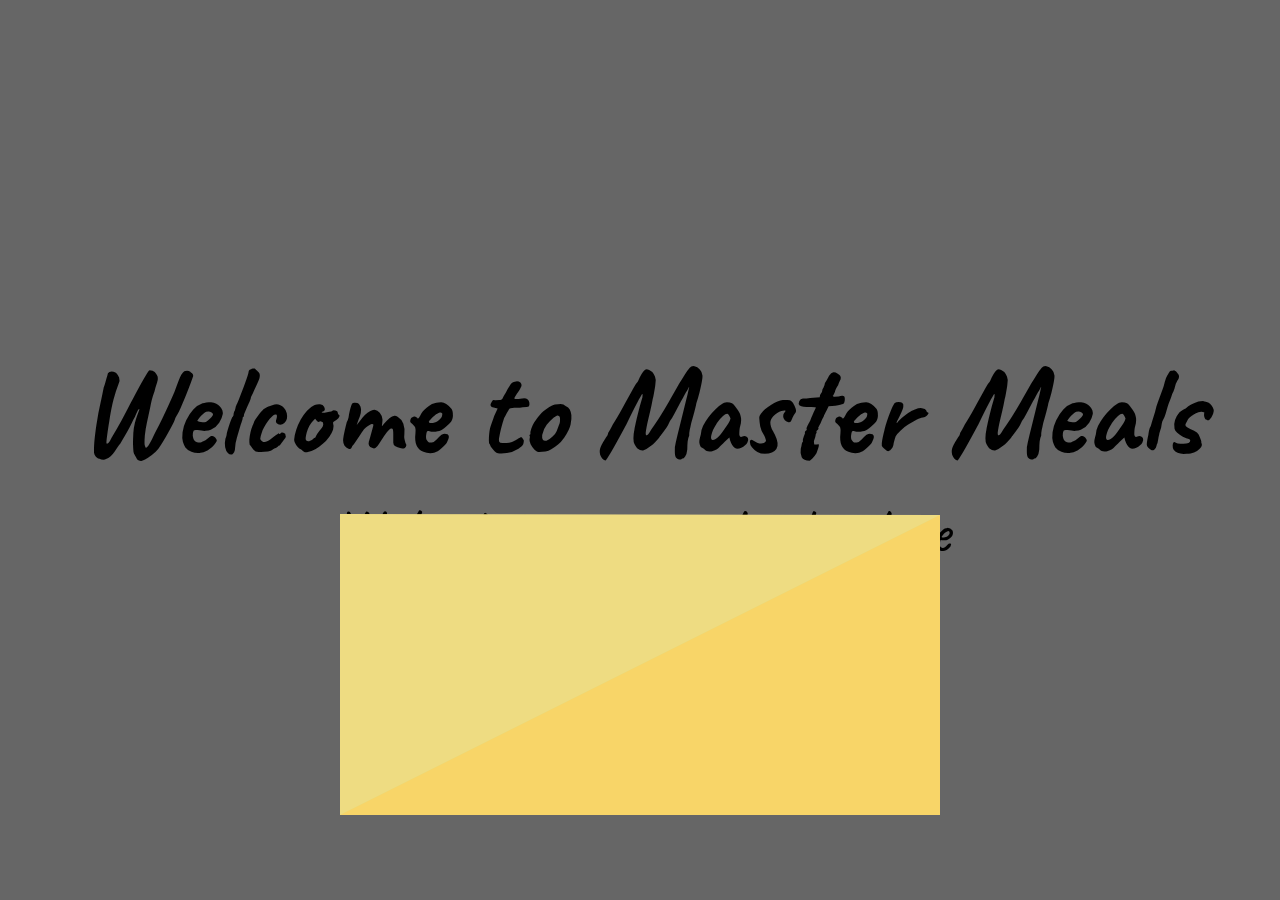
==== index.html @ 1994c89b "Rename card.html to index.html" ====
<!DOCTYPE html>
<html lang="en">
<head>
	<meta charset="UTF-8">
	<meta name="viewport" content="width=device-width, initial-scale=1.0">
	<title>Master meals</title>
	<link rel="stylesheet" href="style.css">
	
</head>
<body>
	
<!-- loader -->
<div class="loader-container">
	<div class="envelope">
	    <div class="envelope-body">
	    	<div class="back-fold"></div>
	    	<div class="letter">
	    		<div class="letter-title">Who are we? Where did our journey start?</div>
	    		<div class="letter-context">
	    			<li>One day, while exploring the market, we realized something crucial: the lack of options for healthy food. It seemed like unhealthy choices dominated the shelves, leaving us with little to nourish our bodies properly. We've never aimed to dictate what's right or wrong to eat; instead, we want to share what we've discovered.</li>
	    			<li>
	    				Have you ever wondered how celebrities maintain their stunning physique? It's not just about hitting the gym or popping supplements. Surprisingly, it all boils down to their diet—they simply opt for healthy, nutritious foods. What's even more intriguing is how they endorse products that might not align with their actual eating habits, all while keeping themselves in top shape.
	    			</li>
	    			<li>
	    				We're here to shed light on how you can transform your habits. <strong>But, if you're not ready to embark on this journey yet, feel free to close this window.</strong> However, if you're determined to achieve greatness and are seeking guidance, <strong>you're in the right place.</strong>
	    			</li>
	    		</div>
	    		
	    	</div>
	    	<div class="top-fold"></div>
	    	<div class="body"></div>
	    	<div class="left-fold"></div>
	    </div>
	</div>
</div>

	<!-- content -->

		<div class="content hidden">
		  <!-- Your main content goes here -->
		  <h1>Welcome to Master Meals</h1> <p>Website are in underdevelope</p>
		  </div>

<script src="script.js">
	
</script>
</body>
</html>
---- style.css ----
@import url('https://fonts.googleapis.com/css2?family=Caveat:wght@400..700&display=swap');
		*{
			padding:0;
			margin: 0;
			box-sizing: border-box;
			font-family: "Caveat", cursive;
		}
		.loader-container{
			position: fixed;
			width:100%;
		         height:100vh;
		         display: flex;
		         justify-content: center;
		         align-items: center;
		         overflow: hidden;
		         background-color: rgba(0, 0, 0, 0.6);
		}
		.hidden {
      display: blur;
    }
		.envelope{
			position: absolute;
			top: 100%;
			left: 50%;
			transform: translate(-50%, -50%);
			height: 200px;
			width: 200px;
			cursor: pointer;
		}
		.envelope-body{
			position: absolute;
			height: 15px;
			width: 200px;
			transition: 0.5s ;
			text-align: center;

		}
		.envelope-body .body{
			position: absolute;
			bottom: 0;
			height: 0;
			width: 0;
			left: -200px;
			border-style: solid;
			border-width: 0 0 300px 600px;
			border-color: transparent transparent #f8d568 transparent;
			z-index: 2;
		}
		.envelope-body .top-fold{
			position: absolute;
			top:-285px;
			height: 0;
			width: 0;
			right: -200px;
			border-style: solid;
			border-width: 250px 300px 0 300px;
			border-color: #e9d66b transparent transparent transparent;
			transform-origin: 50% 0%;
			transition: transform 0.5s 0.5s,z-index 0.25s 0.5s;
			z-index: 2;
		}
		.envelope-body .back-fold{
			position: absolute;
			bottom: 0;
			height: 300px;
			width:600px;
			right: -200px;
			background-color: #e9d66b;
			z-index: 0;
		}
		 .envelope-body .left-fold{
			position: absolute;
			bottom: 0;
			height: 0;
			width: 0;
			left: -200px;
			border-style: solid;
			border-width: 1px 0 300px 600px;
			border-color: transparent transparent transparent #eedc82;
			z-index: 2;

			
		} 
		.envelope-body .letter{
			position: absolute;
			left: -50px;
			bottom: 0;
			padding: 5px ;
			border-radius: 25px;
			height: 40px;
			width: 400px;
			background: url('letter_back.jpg');
			transition: 0.5s 0.25s;
			z-index: 1;
			 overflow: hidden; 
		}
		
		.envelope-body .letter .letter-title{
			height: 10px;
			width: 80%;
			font-size: 2rem;
			font-weight: 500;
			text-align: center;
			margin: 15px auto;	
			opacity: 0.85;
		}
		.envelope-body .letter .letter-context{
			height: 50px;
			width: 80%;			
			margin: 40px auto;
			opacity: 0.85;
			font-weight: 400;
			font-size: 1.5rem;
			}
		
		.envelope:hover .envelope-body{
			transform: translateY(70px);
		}
		.envelope:hover .envelope-body .top-fold{
			transform: rotateX(180deg);
			z-index: 0;
			transition: transform 0.5s, z-index 0.25s;
		}
		.envelope:hover .envelope-body .letter{
			height: 630px;
			margin-bottom:30px;
			left: -195px;
			width: 590px;
			z-index: 2;
		}
		.envelope:hover .envelope-body .left-fold{
			z-index: 0;
		}
		.envelope:hover .envelope-body .body{
			z-index: 0;
		}
		
		.content{
			width:100%;
			height:100vh;
			display: flex;
			justify-content:center;
			align-items:center;
			flex-direction: column;
			font-size:4rem;
		}
		@media screen and (max-width: 767px) {
			
			/*.envelope .envelope-body{
				width: 100px;
			}*/
			.envelope:hover .envelope-body .letter{
				width: 400px;
				height: 600px;
			margin-bottom:30px;
			left: -100px;
/*			width: 590px;*/
			z-index: 2;
			}

			.envelope-body .letter .letter-title{
				height: 8px;
				width: 60%;
				font-size: 1.5rem;
				font-weight: 500;
				text-align: center;
				margin: 15px auto;	
				opacity: 0.85;
			}

			.envelope-body .letter .letter-context{
				height: 40px;
				width: 80%;			
				margin: 60px auto;
				opacity: 0.85;
				font-weight: 500;
				font-size: 18px;
				}

				.content{
					width:auto;
					height:auto;
					display: flex;
					justify-content:center;
					align-items:center;
					flex-direction: column;
					font-size:35px;
				}
		}
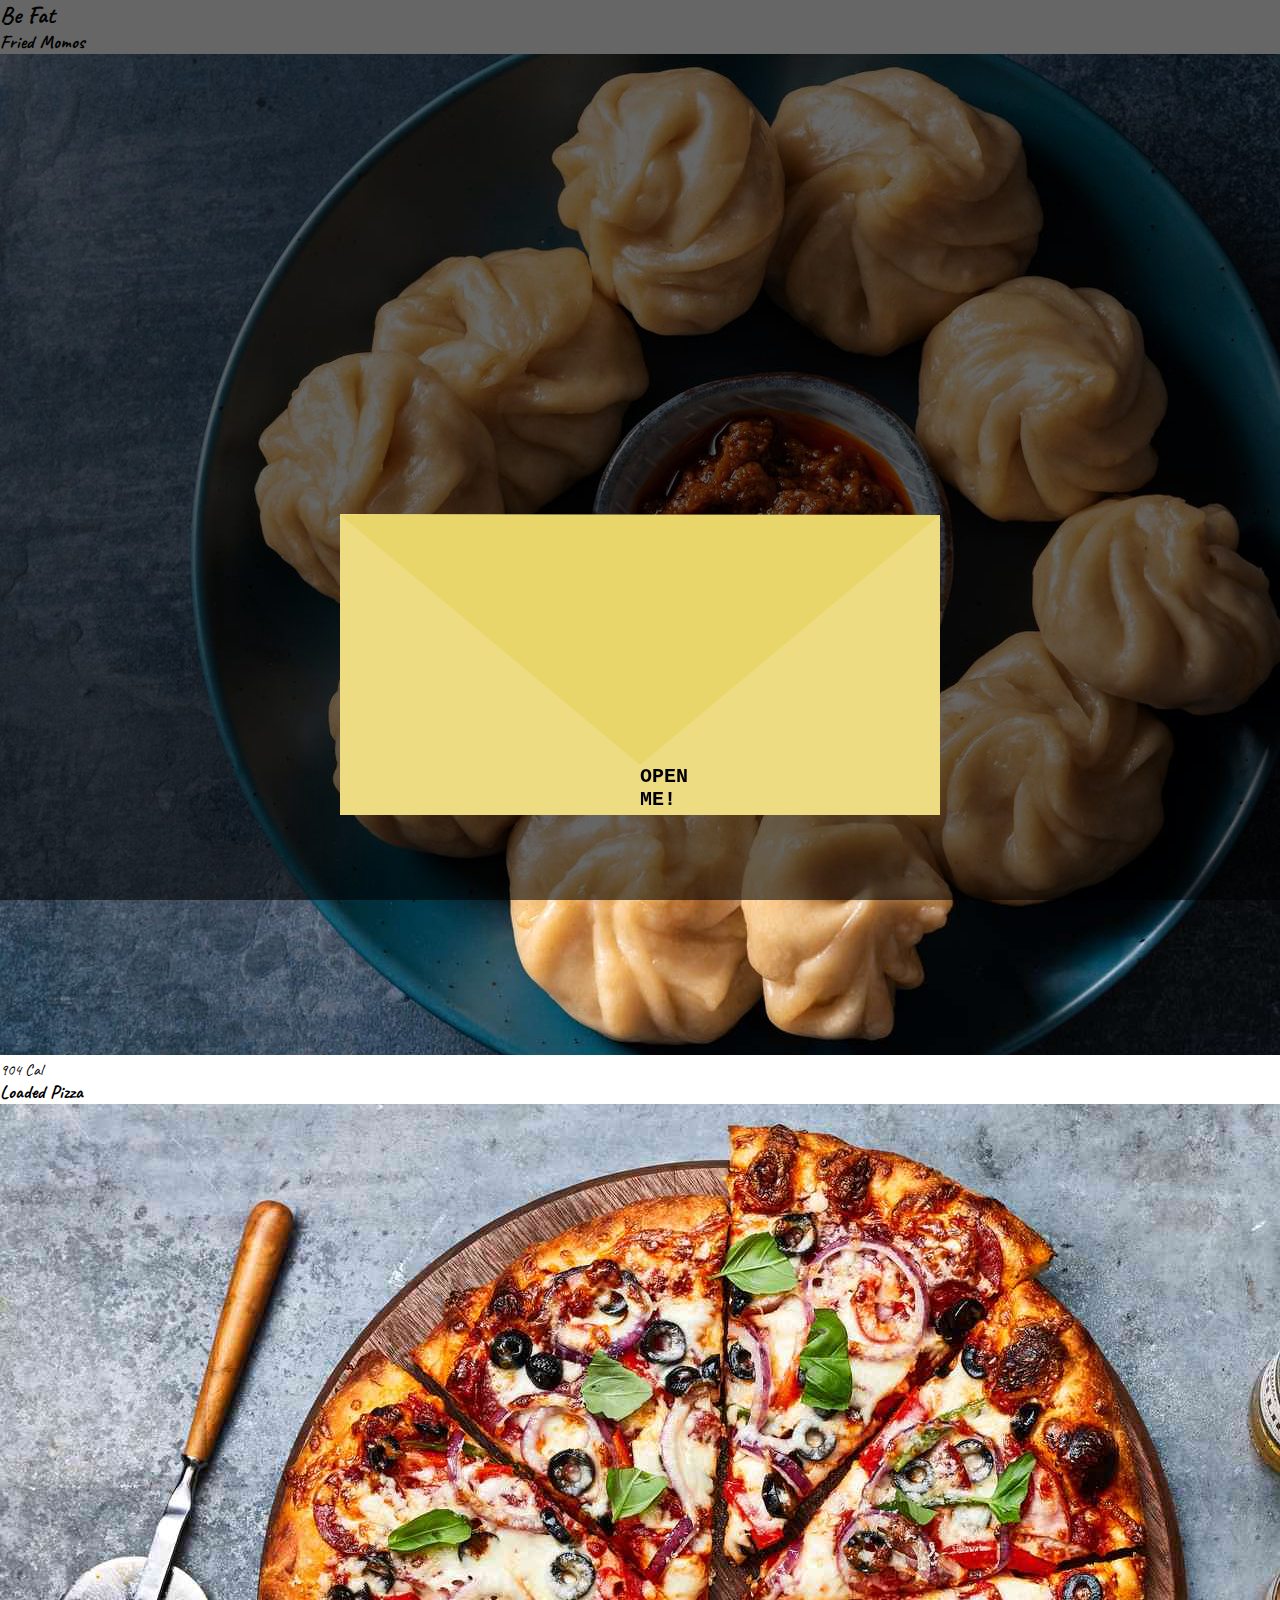
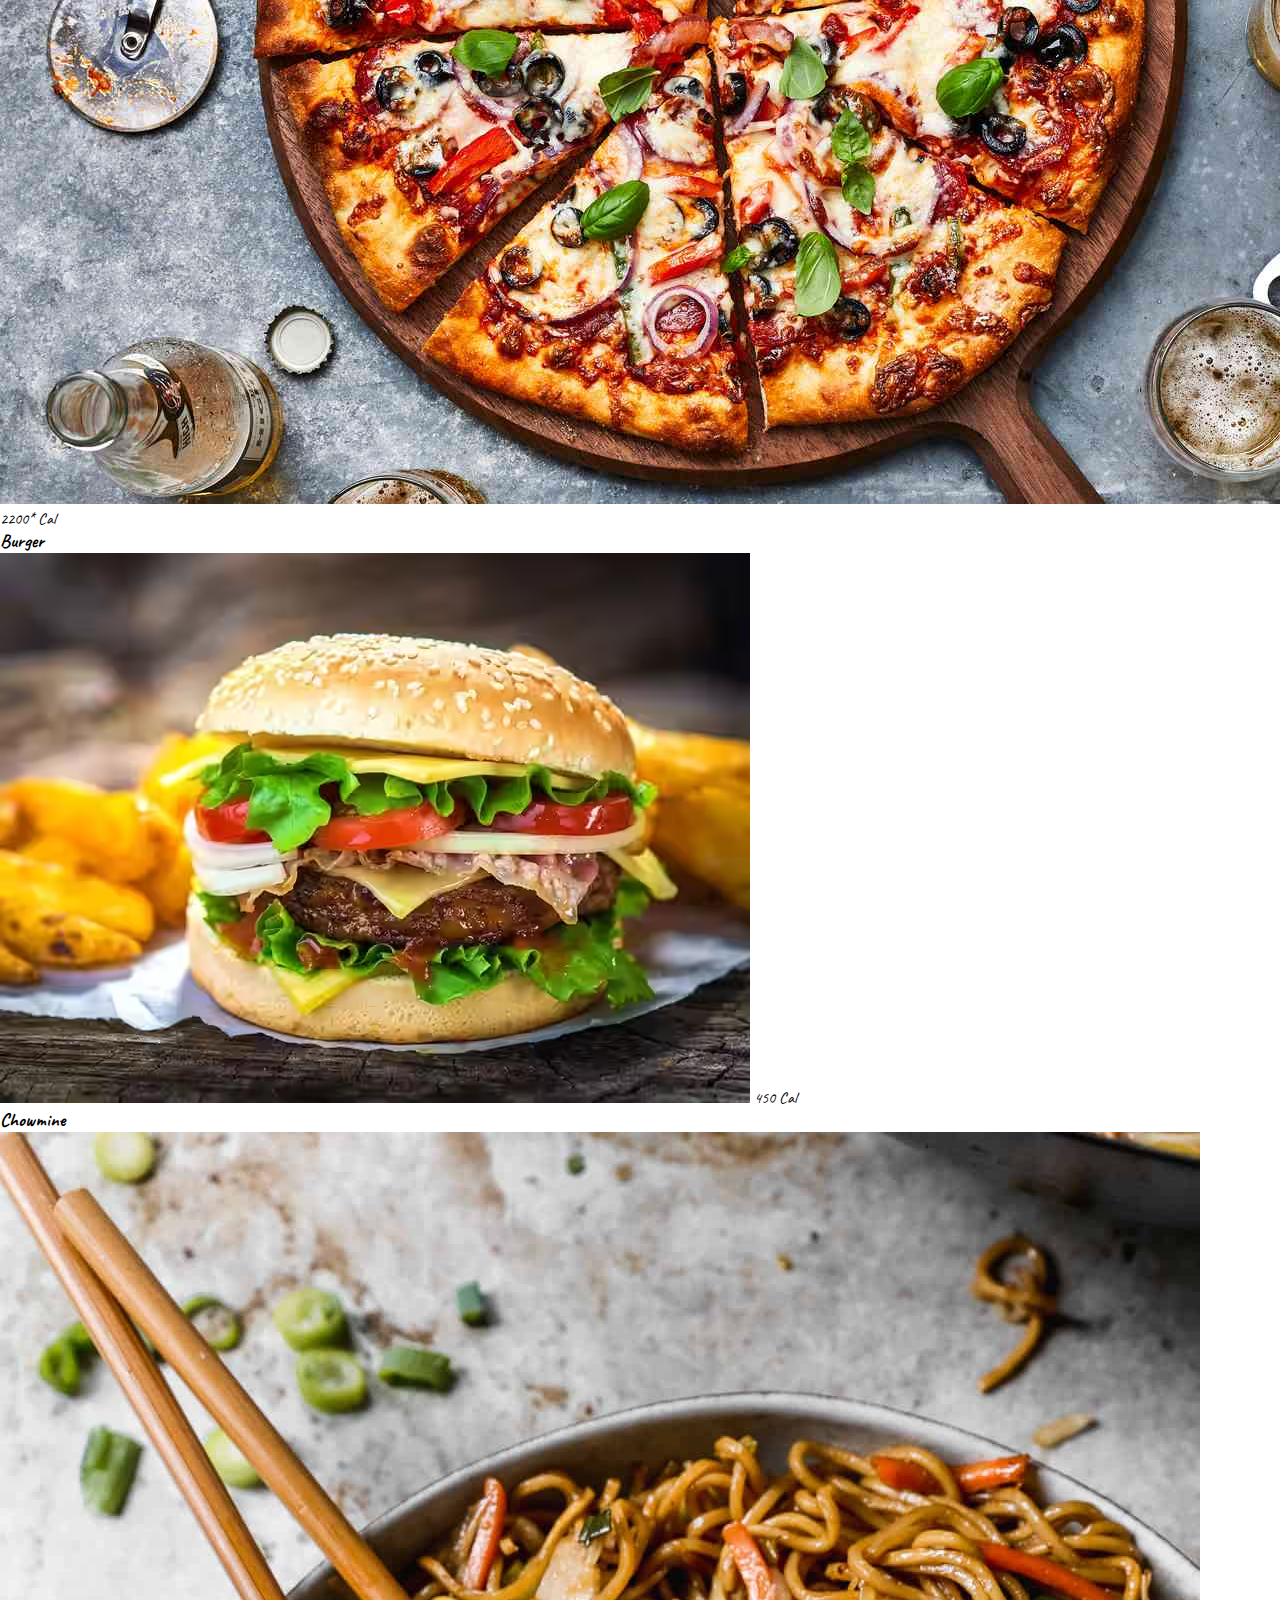
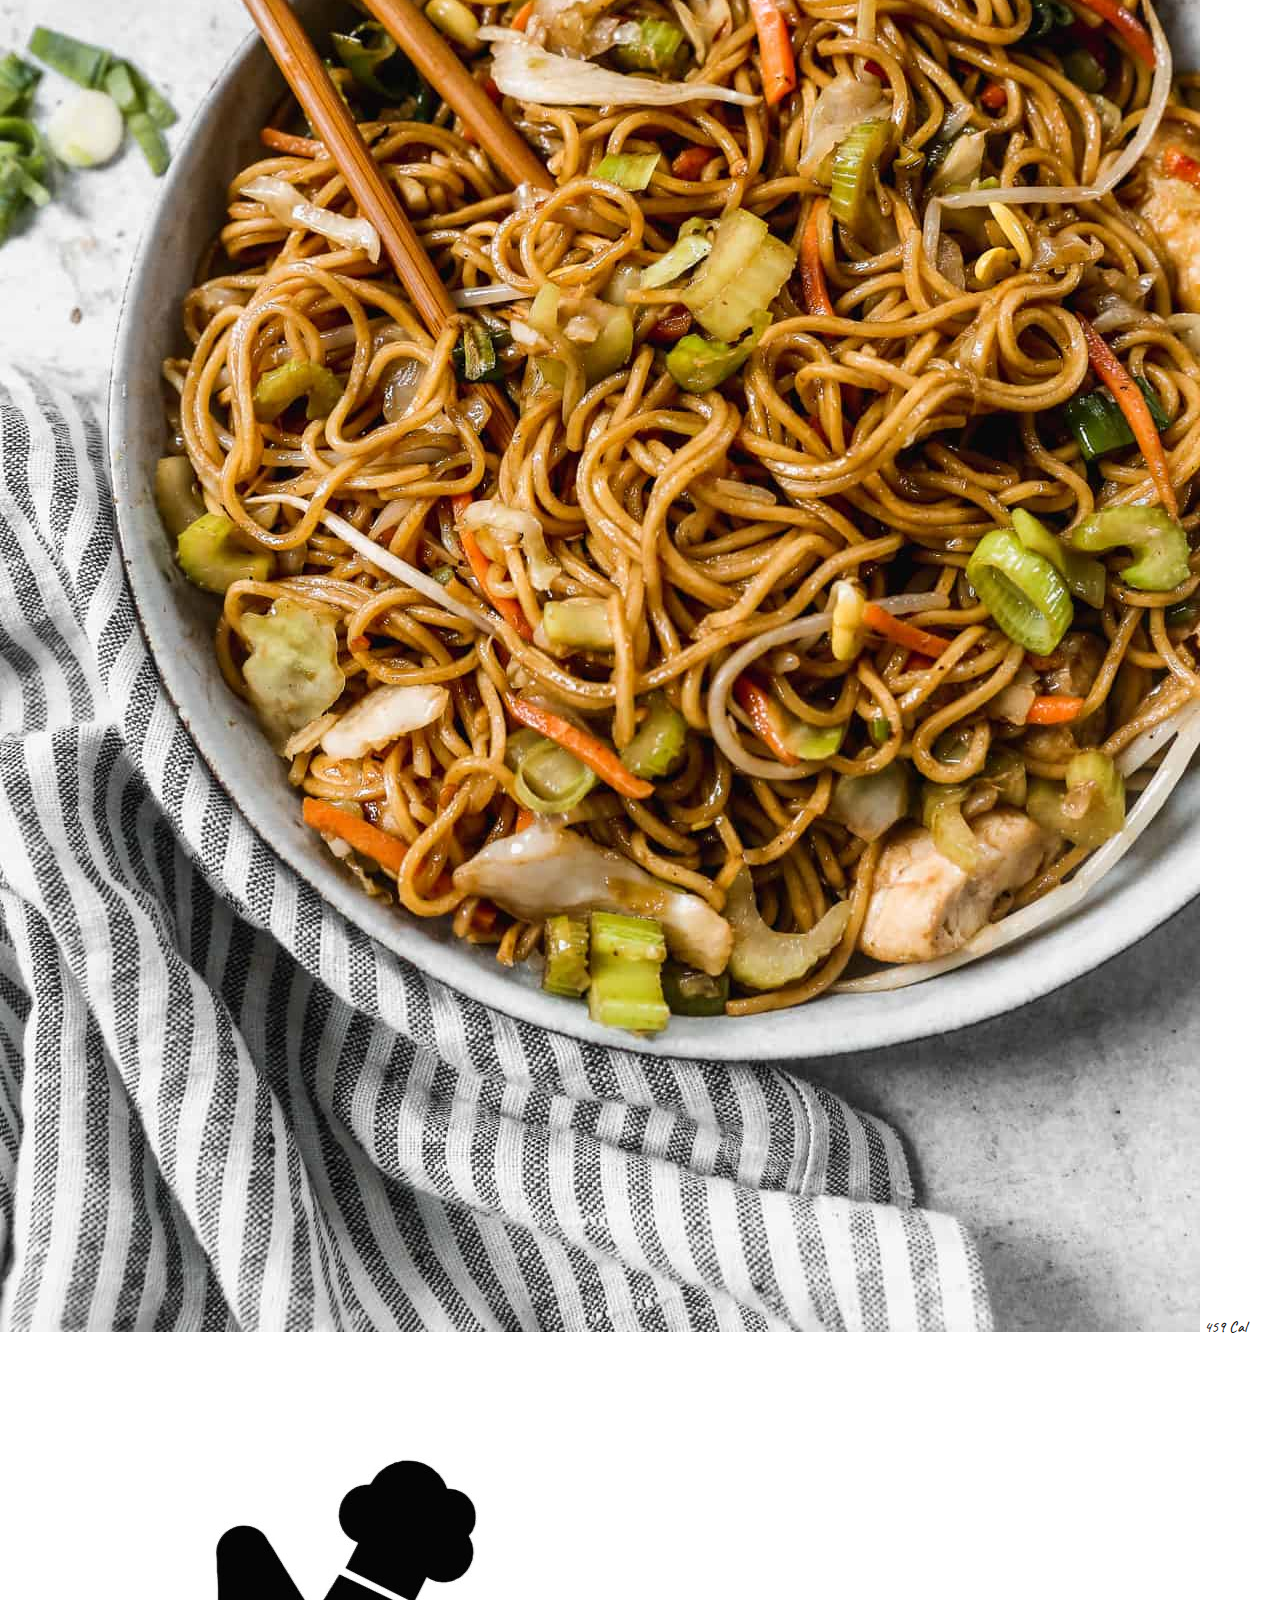
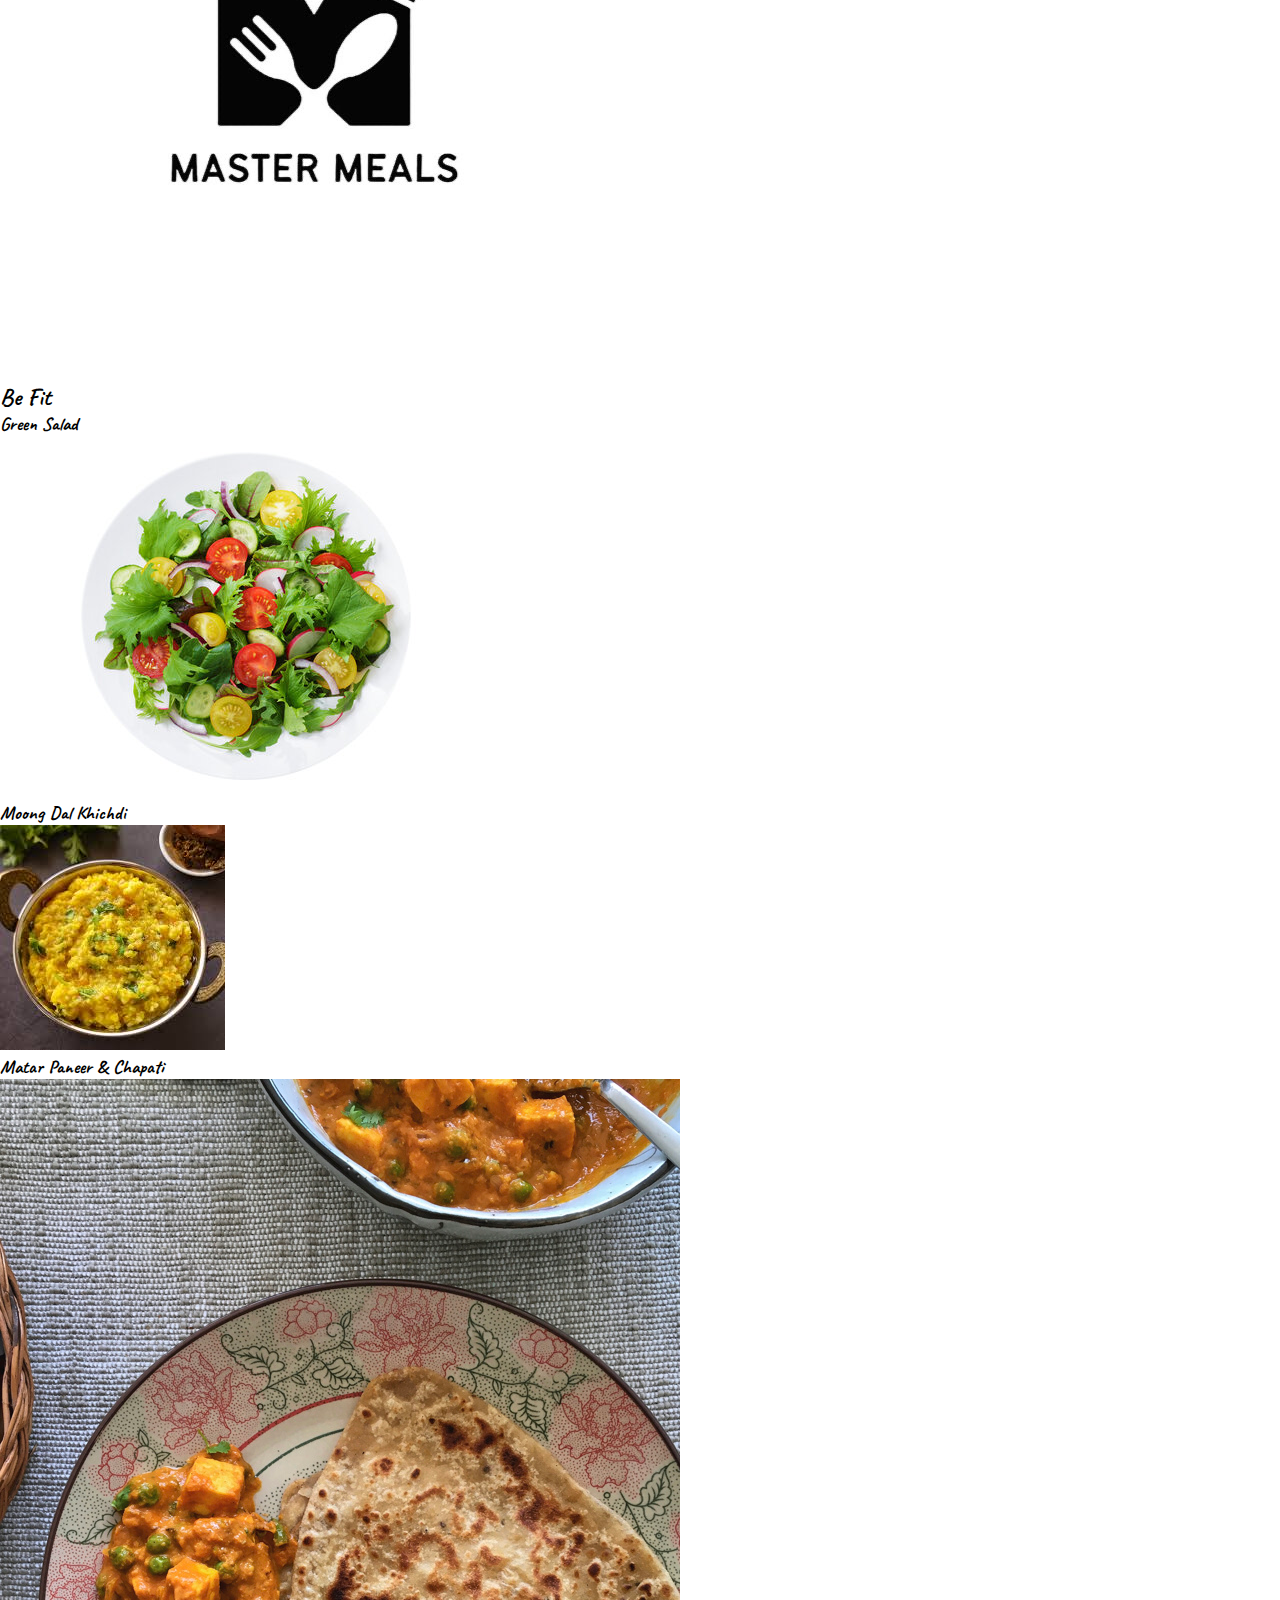
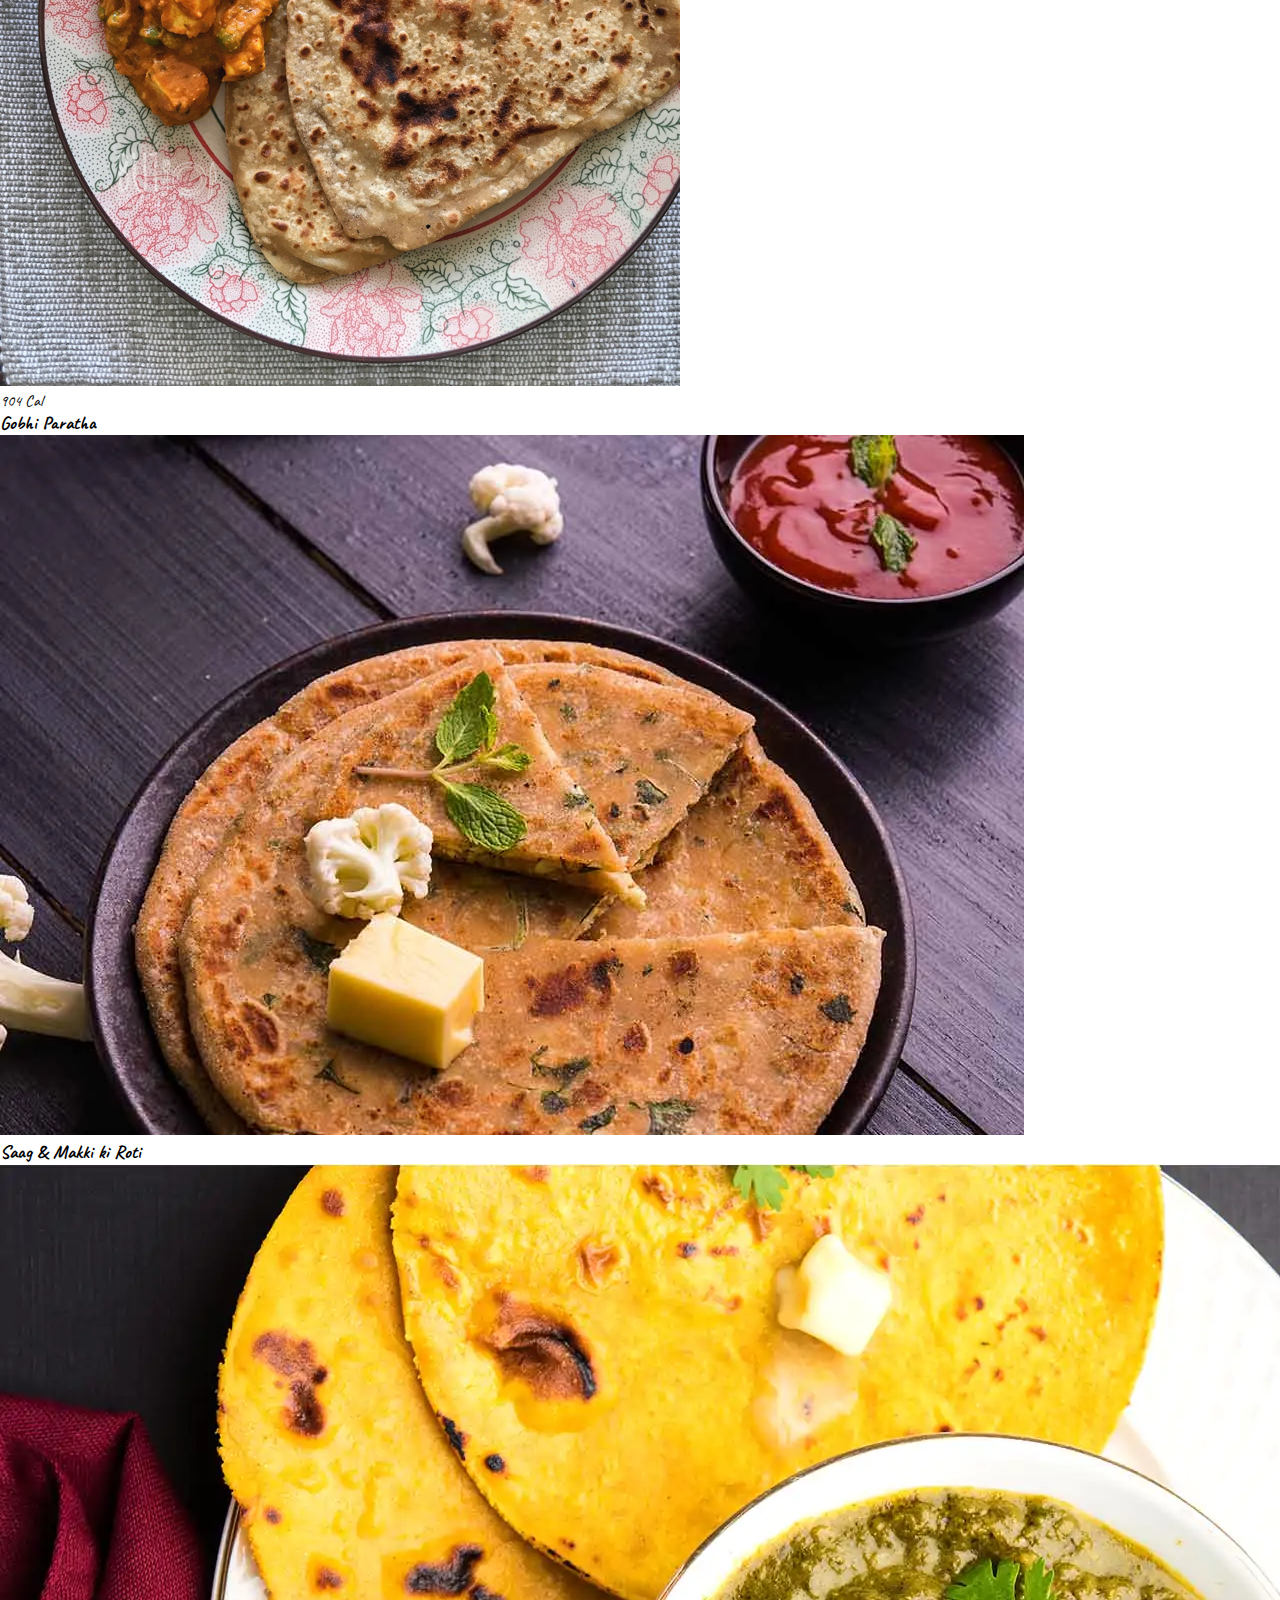
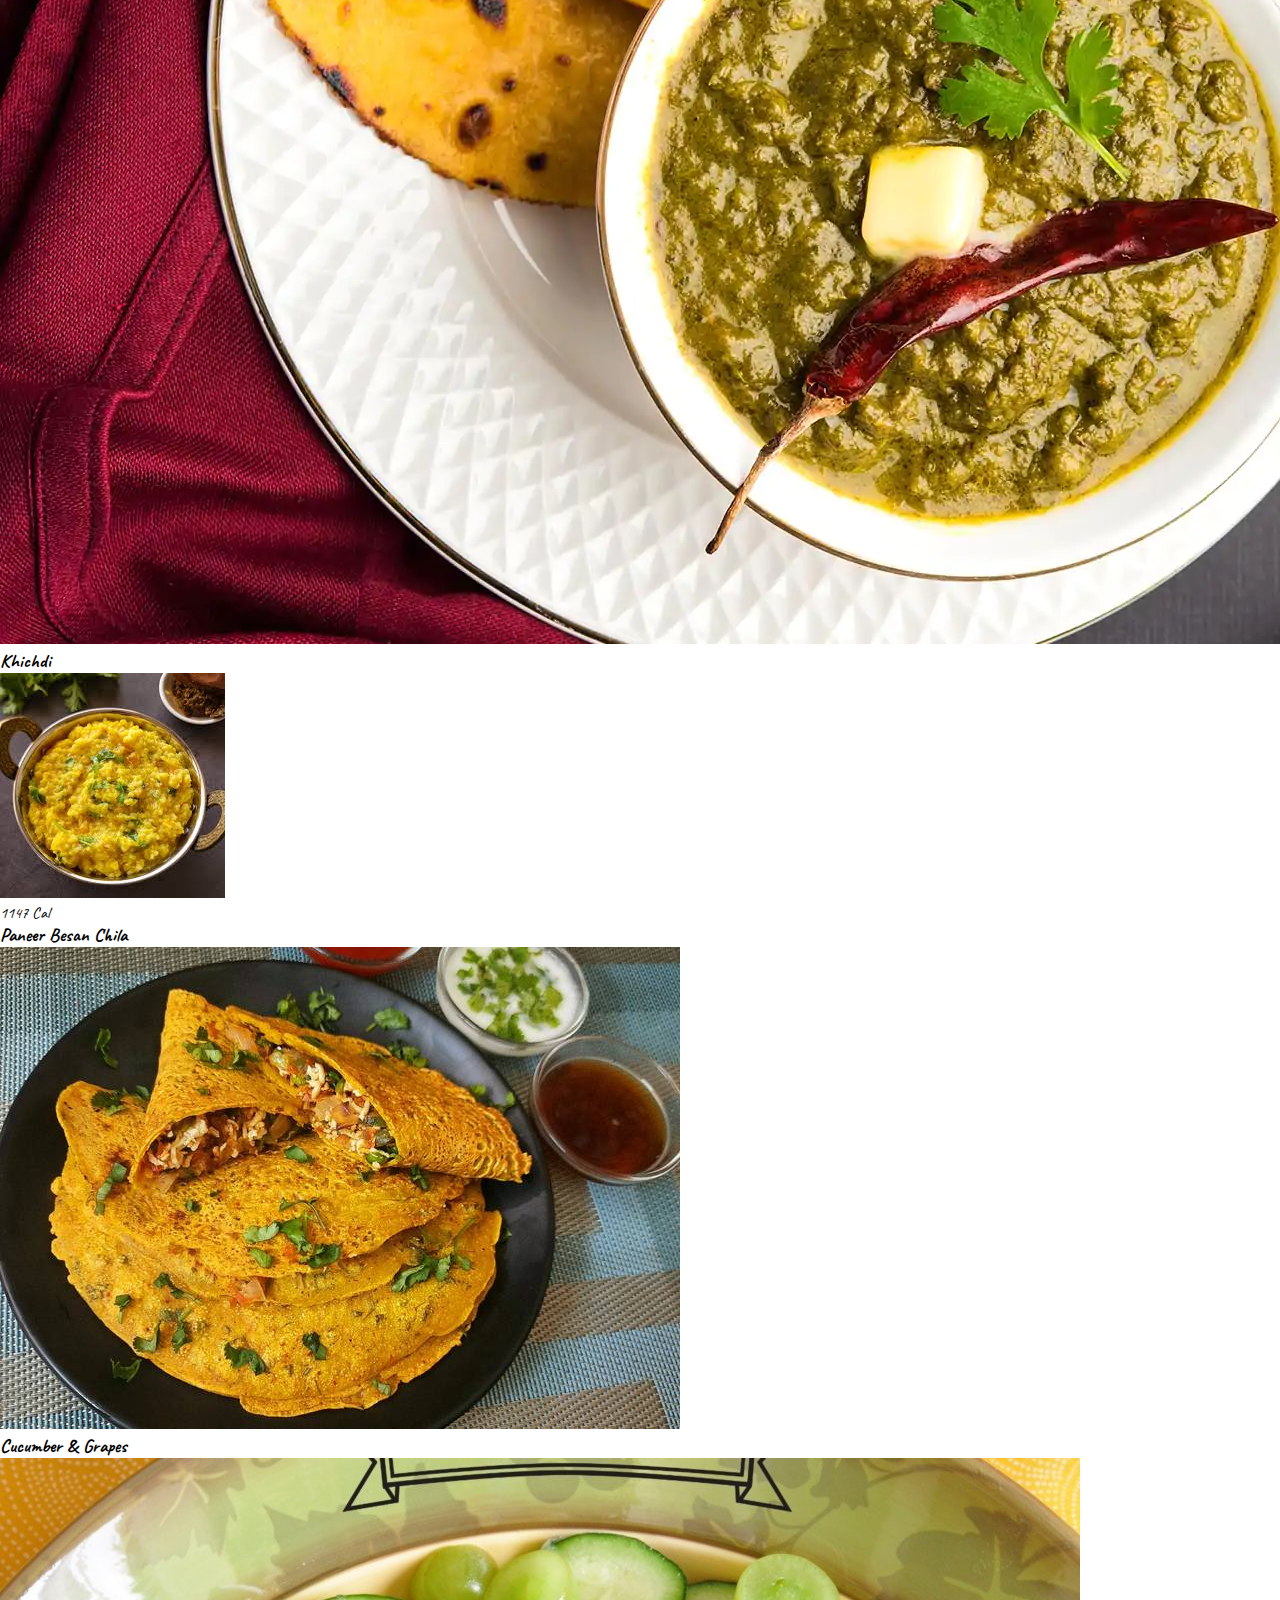
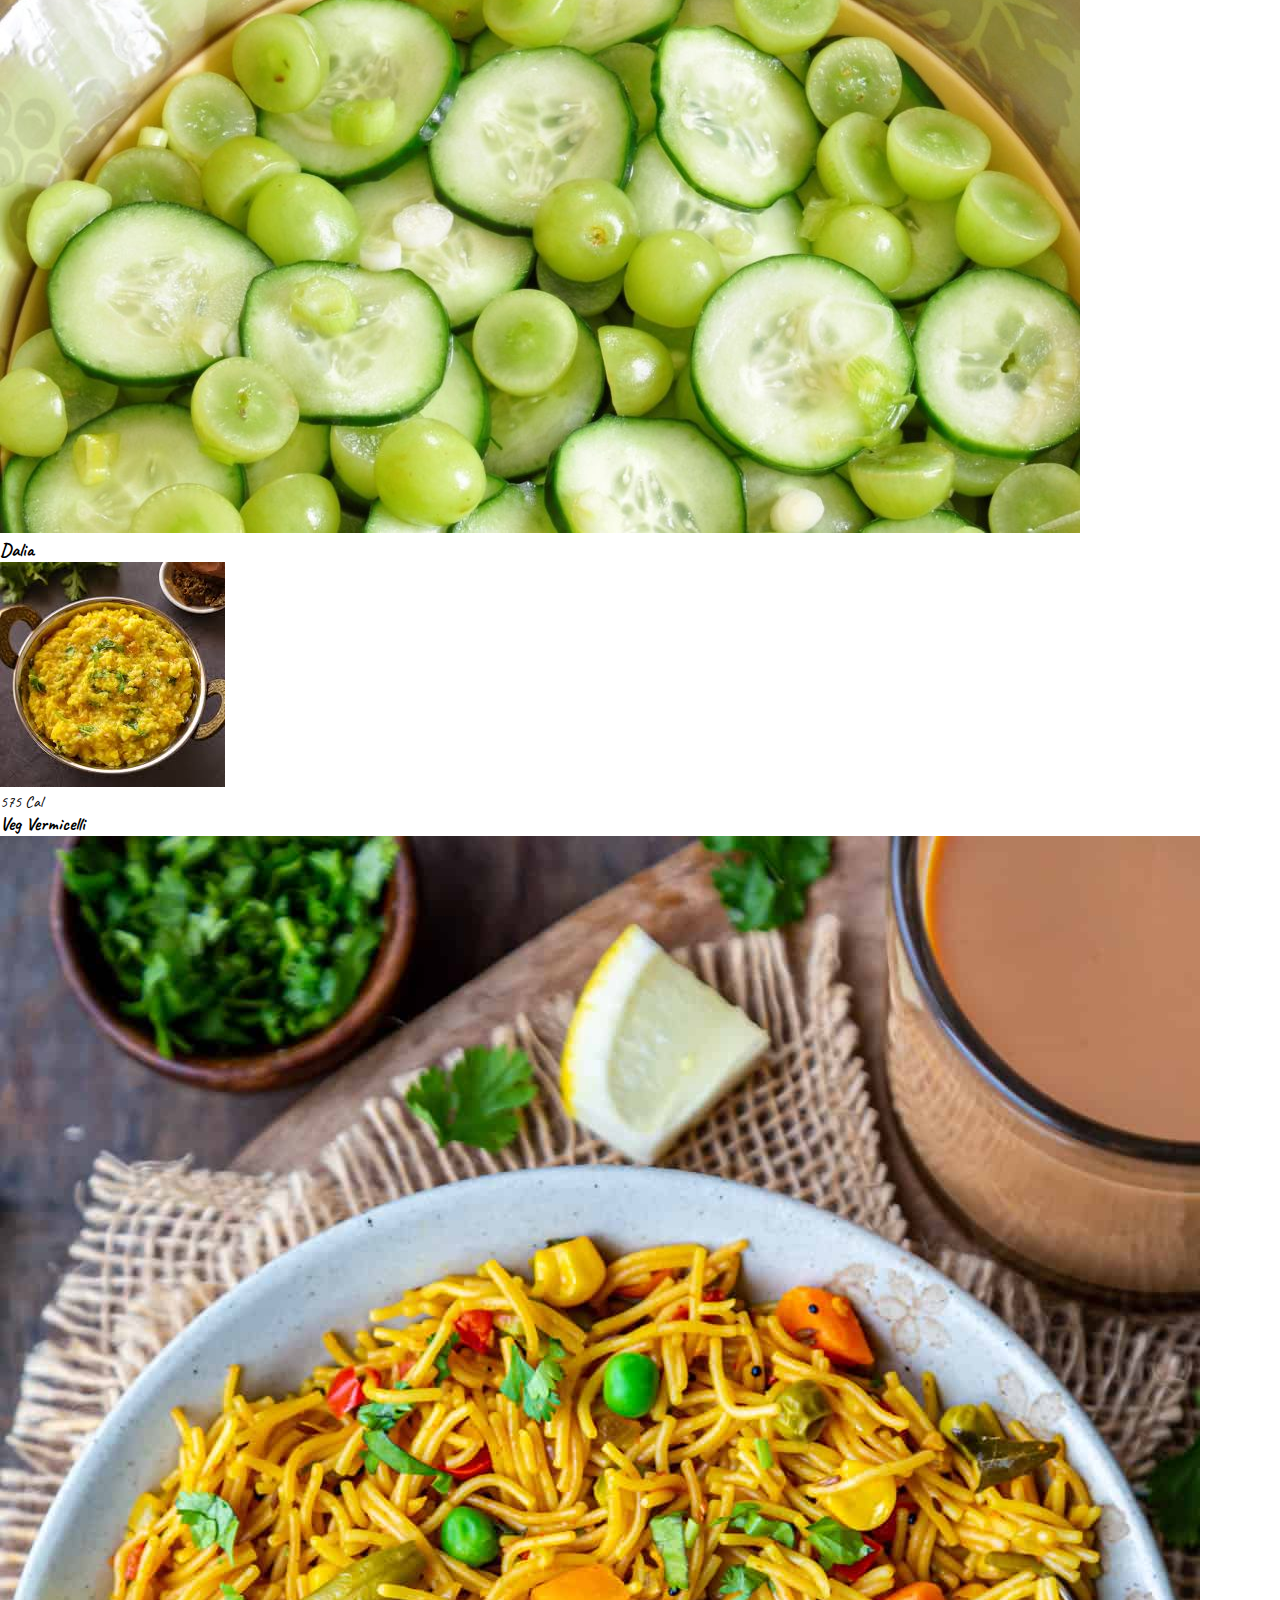
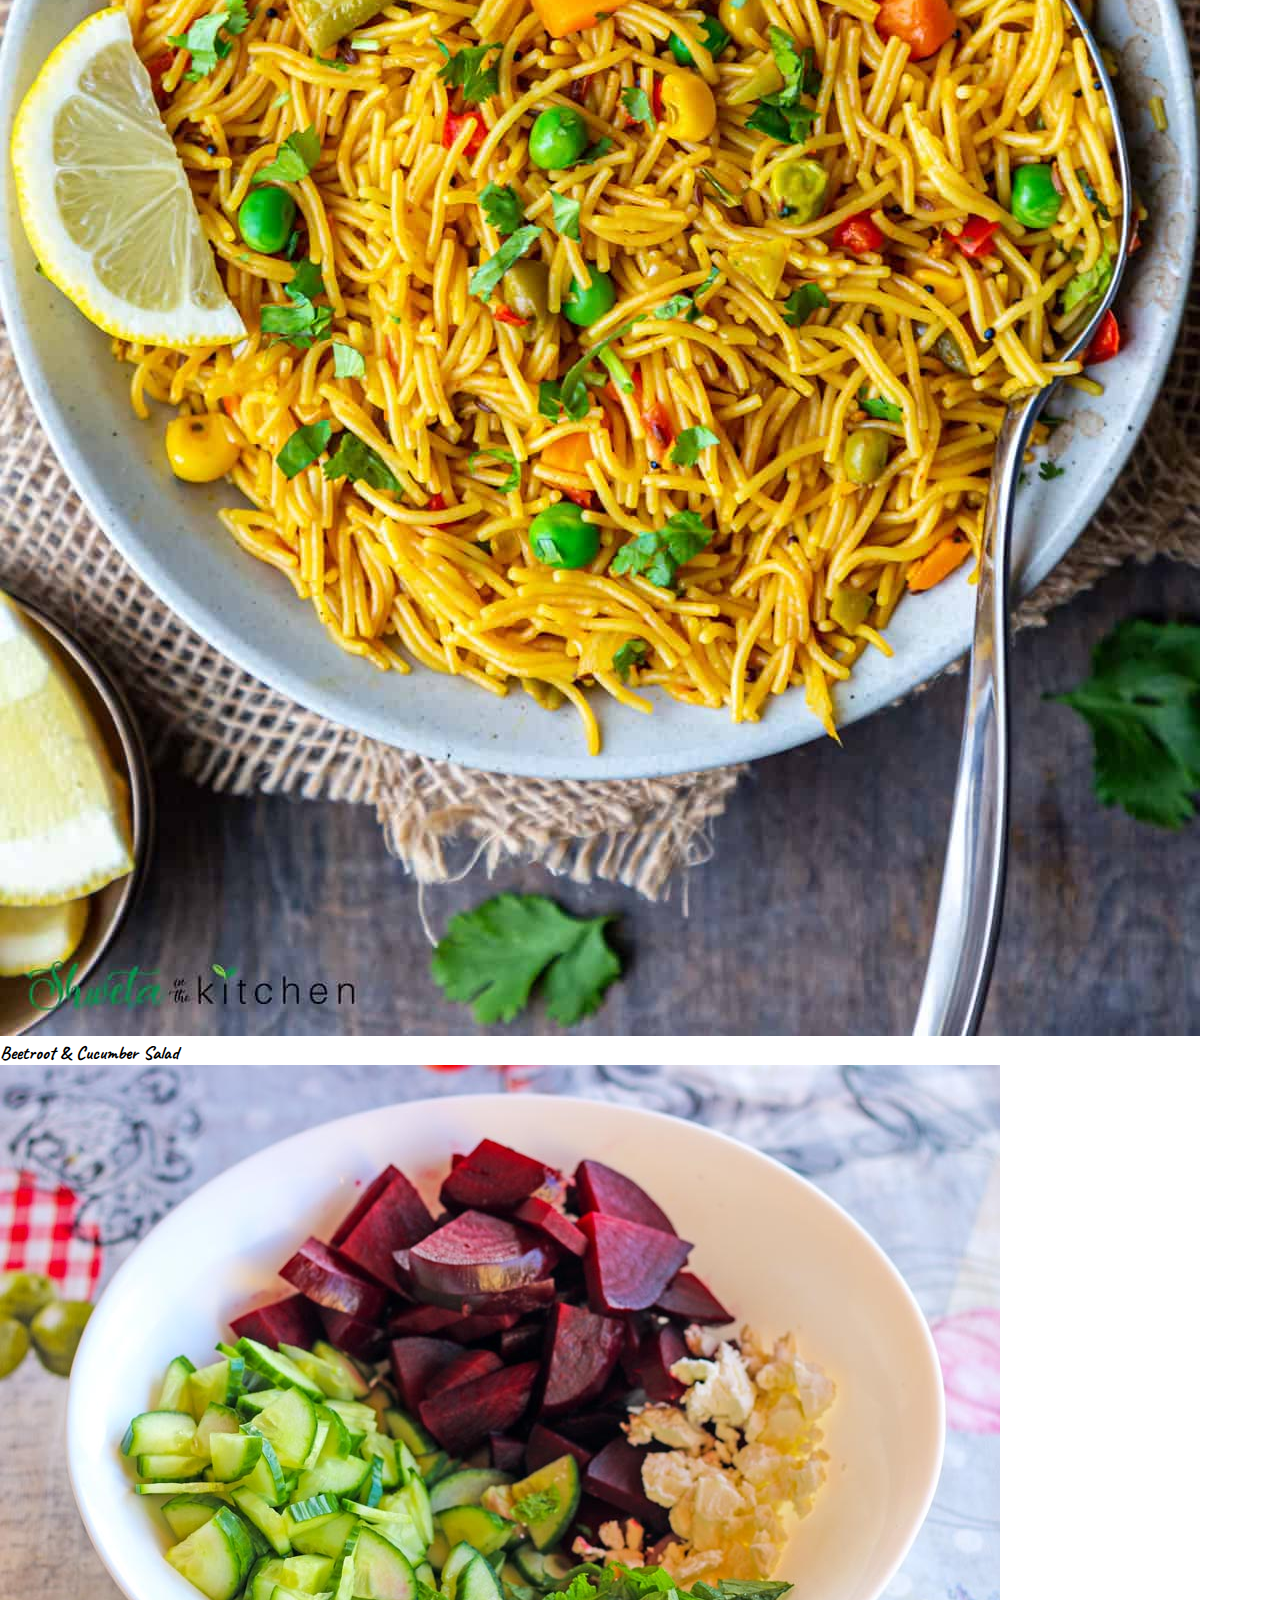
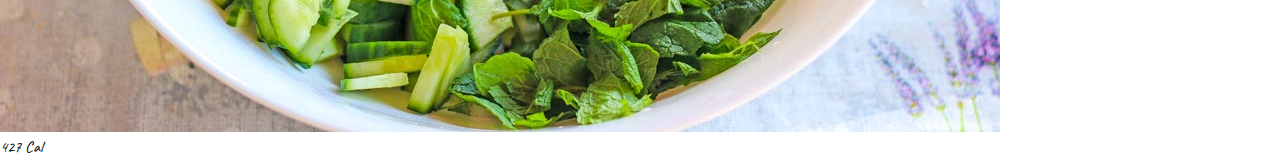
==== commit 73b514f6: "Update index.html" ====
--- a/index.html
+++ b/index.html
@@ -27,7 +27,7 @@
 	    		</div>
 	    		
 	    	</div>
-	    	<div class="top-fold"></div>
+	    	<div class="top-fold"><h4 class="top_header1">OPEN ME!</h4></div>
 	    	<div class="body"></div>
 	    	<div class="left-fold"></div>
 	    </div>
@@ -35,11 +35,96 @@
 </div>
 
 	<!-- content -->
+<section id="first">
+        <div class="centerBorder"></div>
 
-		<div class="content hidden">
-		  <!-- Your main content goes here -->
-		  <h1>Welcome to Master Meals</h1> <p>Website are in underdevelope</p>
-		  </div>
+        <div class="leftContent">
+            <h2>Be Fat</h2>
+
+            <div class="firstItem">
+            <h3 >Fried Momos</h3>
+            <img src="1.jpg" alt="momos">
+            <span class="caLeft">904&nbsp;Cal</span>
+        </div>
+        <div class="secondItem">
+            <h3 >Loaded Pizza</h3>
+            <img src="pizza.jpg" alt="pizza" class="secondImg">
+            <span class="secCalLeft">2200*&nbsp;Cal</span>
+        </div>
+
+        <div class="thirdItem">
+            <h3 >Burger</h3>
+            <img src="burger.avif" alt="burger" class="secondImg">
+            <span class="thirdCalLeft">450&nbsp;Cal</span>
+        </div>
+
+        <div class="forItem">
+            <h3 >Chowmine</h3>
+            <img src="Chow-Mein-1.jpg" alt="chowmine" >
+            <span class="forCalLeft">459&nbsp;Cal</span>
+        </div>
+        </div>
+
+        <div class="htext">
+            <span class="logo">
+                <img src="logo.JPG" alt="">
+            </span>
+        </div>
+
+        <div class="rightContent">
+            <h2>Be Fit</h2>
+
+            <div class="rightFirstItem">  
+           <li><h3>Green Salad</h3>
+            <img src="salad.jpg" alt="salad"></li>
+
+            <li><h3>Moong Dal Khichdi</h3>
+                <img src="moong dal khichdi.jpeg" alt="moongDal"></li>
+
+            <li><h3>Matar Paneer & Chapati</h3>
+                <img src="Mutter_Paneer_18.jpg" alt="matarPaneer"></li>
+
+                <span class="calRight">904&nbsp;Cal</span>
+                </div>
+
+                <div class="rightSecondItem">
+                    <li><h3>Gobhi Paratha</h3>
+                        <img src="gobi.webp" alt="gobhi"></li>
+            
+                        <li><h3>Saag & Makki ki Roti </h3>
+                            <img src="makki_roti.webp" alt="saag" class="saag"</li>
+            
+                        <li><h3>Khichdi</h3>
+                            <img src="moong dal khichdi.jpeg" alt="Khichdi"></li>
+            
+                            <span class="secCalRight">1147&nbsp;Cal</span>
+                </div>
+
+                <div class="rightThirdItem">
+                    <li><h3>Paneer Besan Chila</h3>
+                        <img src="chilla.jpg" alt="chilla"></li>
+            
+                        <li><h3>Cucumber & Grapes</h3>
+                            <img src="Grape-and-Cucumber.jpg" alt="Cucumber"></li>
+            
+                        <li><h3>Dalia</h3>
+                            <img src="moong dal khichdi.jpeg" alt="dalia"></li>
+            
+                            <span class="thirdCalRight">575&nbsp;Cal</span>
+                </div>
+
+                <div class="rightForItem">
+                    <li><h3>Veg Vermicelli</h3>
+                        <img src="Vermicelli-upma.jpg" alt="Vermicelli"></li>
+            
+                        <li><h3>Beetroot & Cucumber Salad</h3>
+                            <img src="cucumber-beet-salad.jpg" alt="Cucumber-beet"></li>
+            
+            
+                            <span class="forCalRight">427&nbsp;Cal</span>
+                </div>
+        </div>
+    </section>
 
 <script src="script.js">
 	
--- a/style.css
+++ b/style.css
@@ -43,7 +43,7 @@
 			left: -200px;
 			border-style: solid;
 			border-width: 0 0 300px 600px;
-			border-color: transparent transparent #f8d568 transparent;
+			border-color: transparent transparent #eedc82 transparent;
 			z-index: 2;
 		}
 		.envelope-body .top-fold{
@@ -57,7 +57,14 @@
 			border-color: #e9d66b transparent transparent transparent;
 			transform-origin: 50% 0%;
 			transition: transform 0.5s 0.5s,z-index 0.25s 0.5s;
-			z-index: 2;
+			z-index: 3;
+		}
+		.envelope-body .top-fold .top_header1{
+			font-size: 20px;
+			text-align: center;
+			font-family: monospace;
+			transition: 0.5s ease-in;
+			z-index:2;
 		}
 		.envelope-body .back-fold{
 			position: absolute;
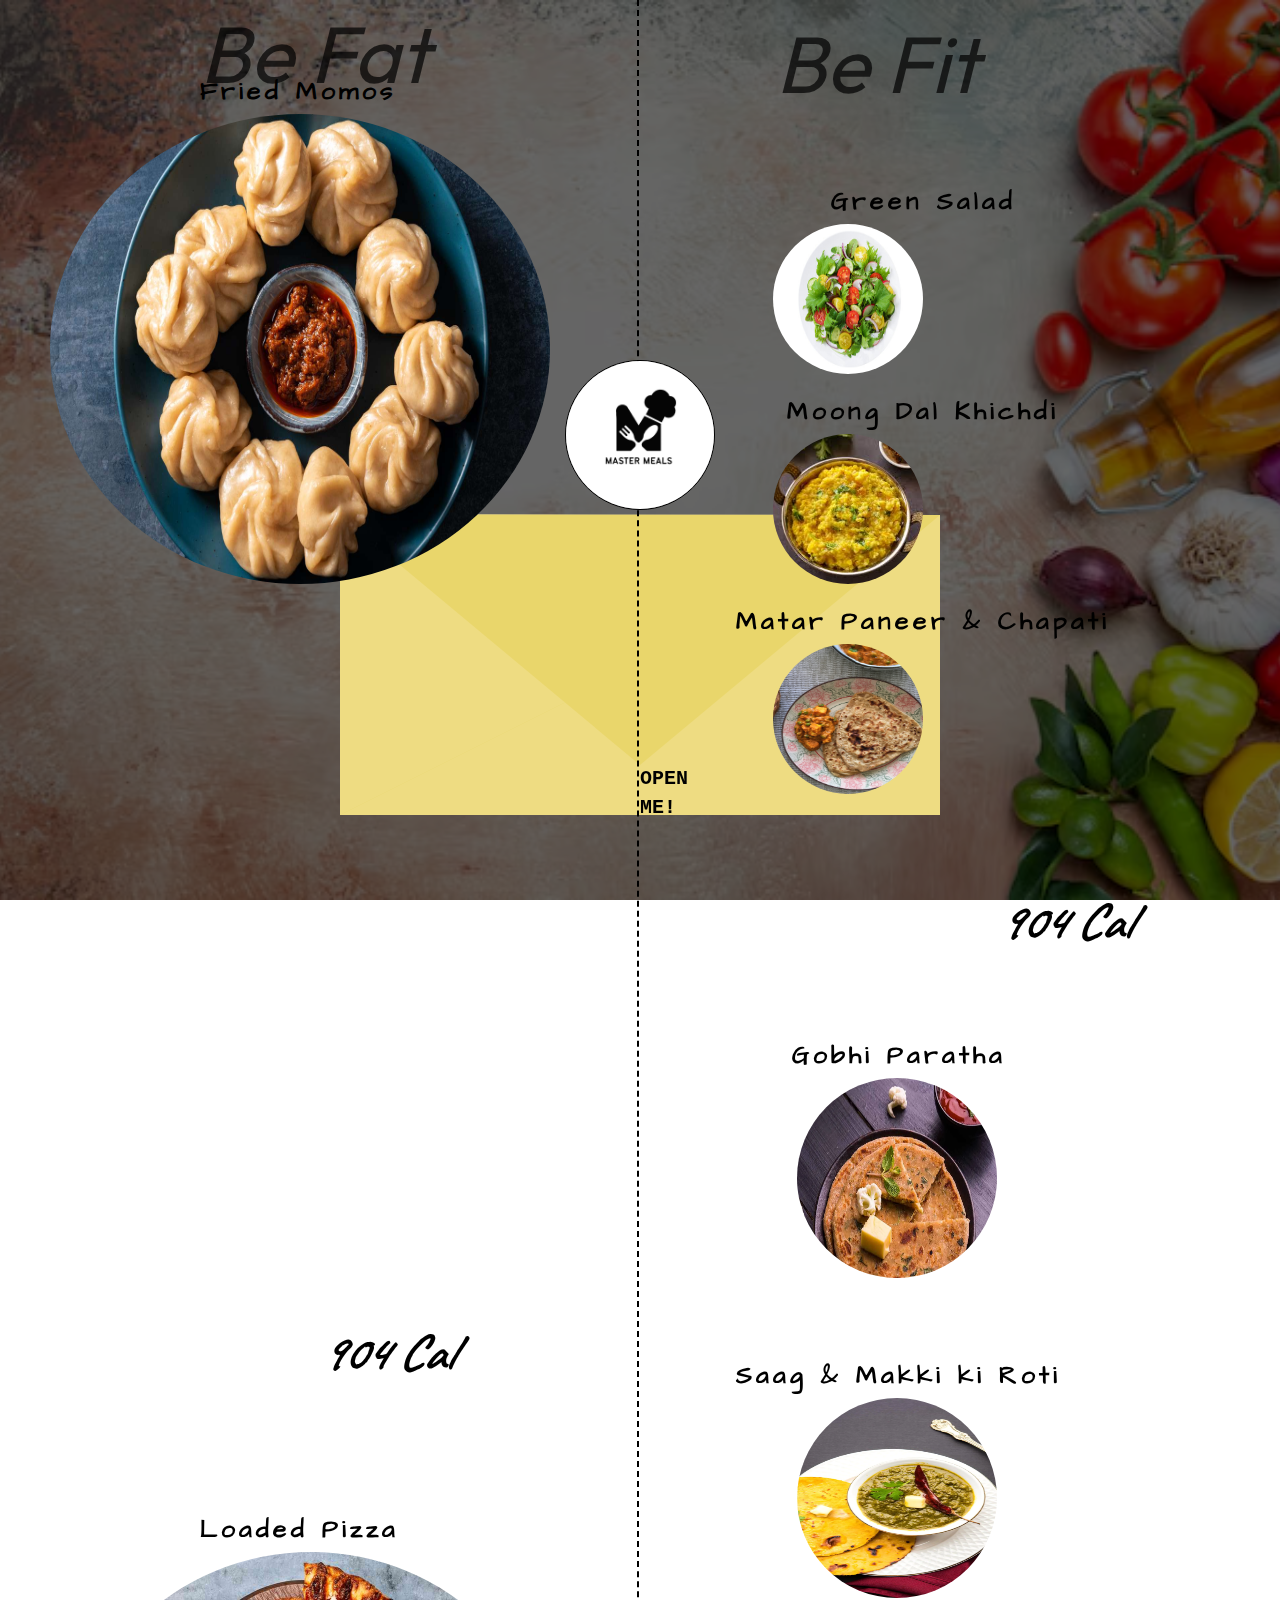
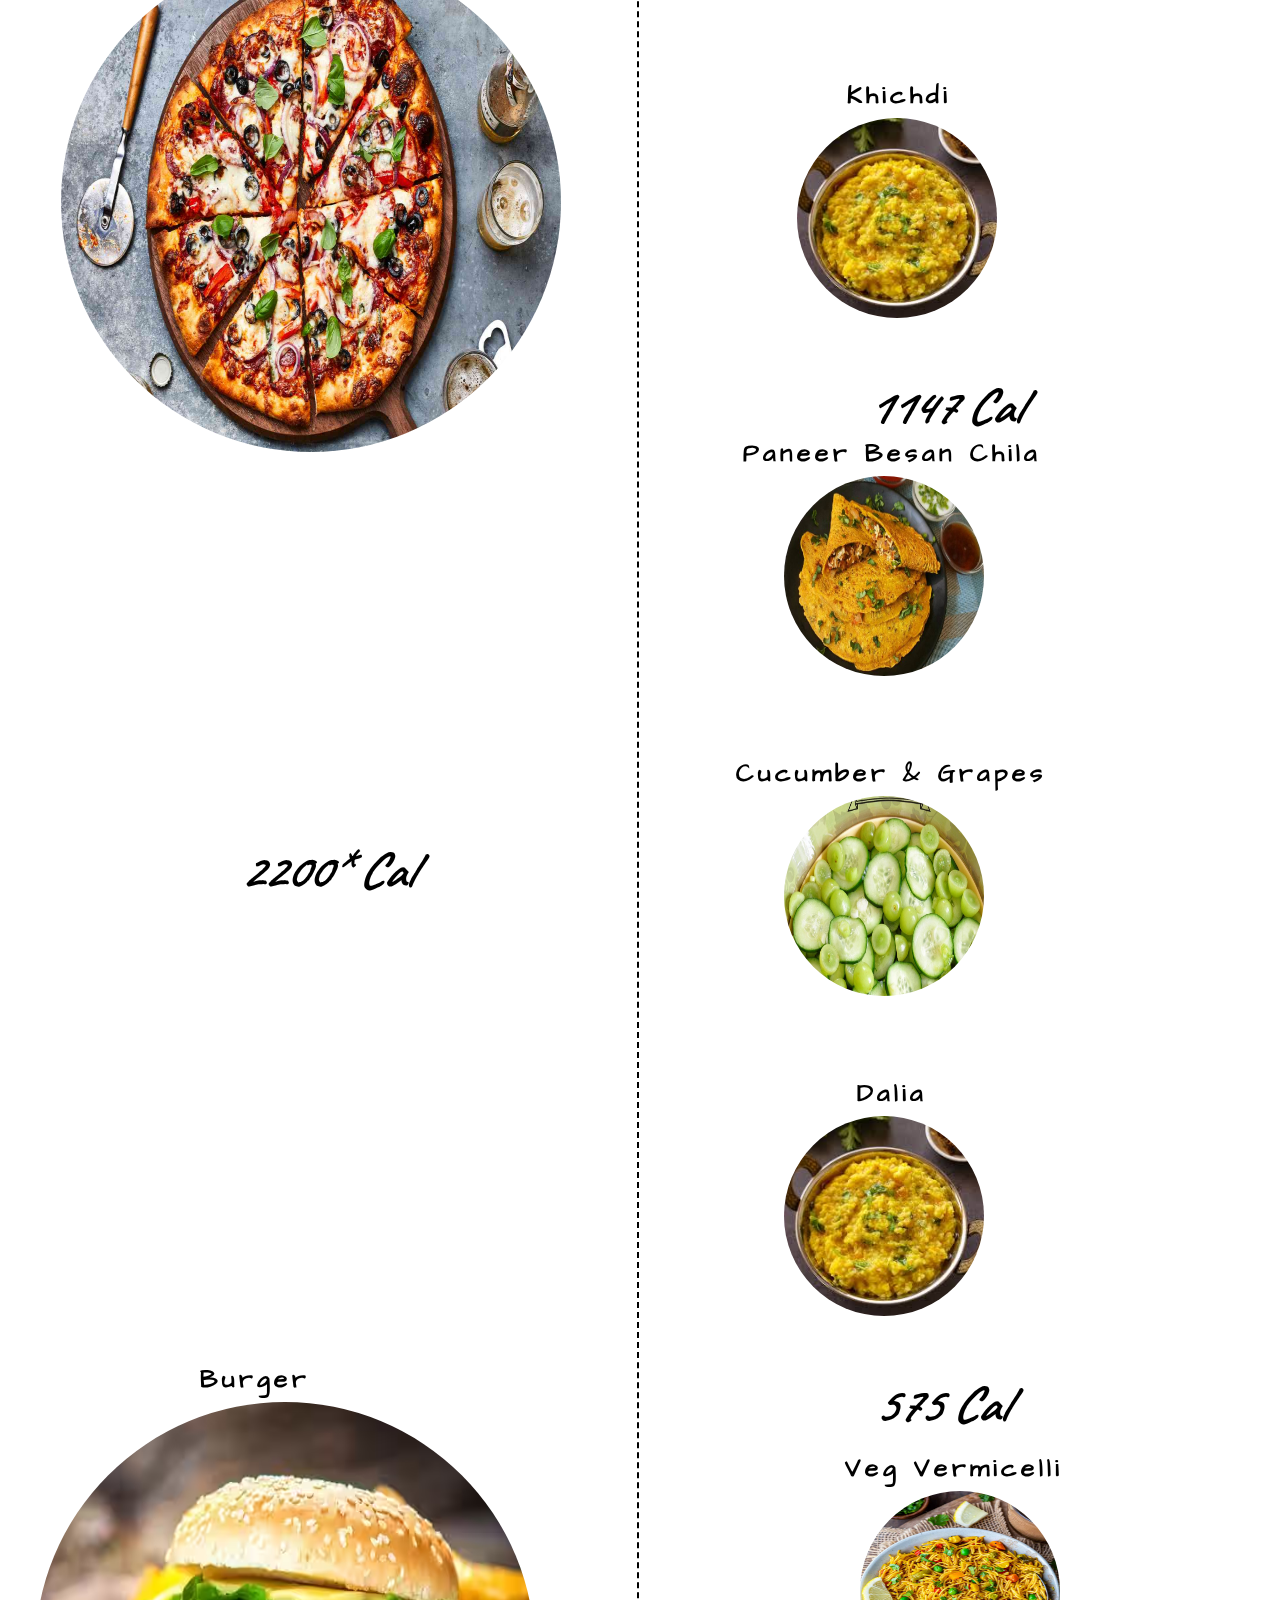
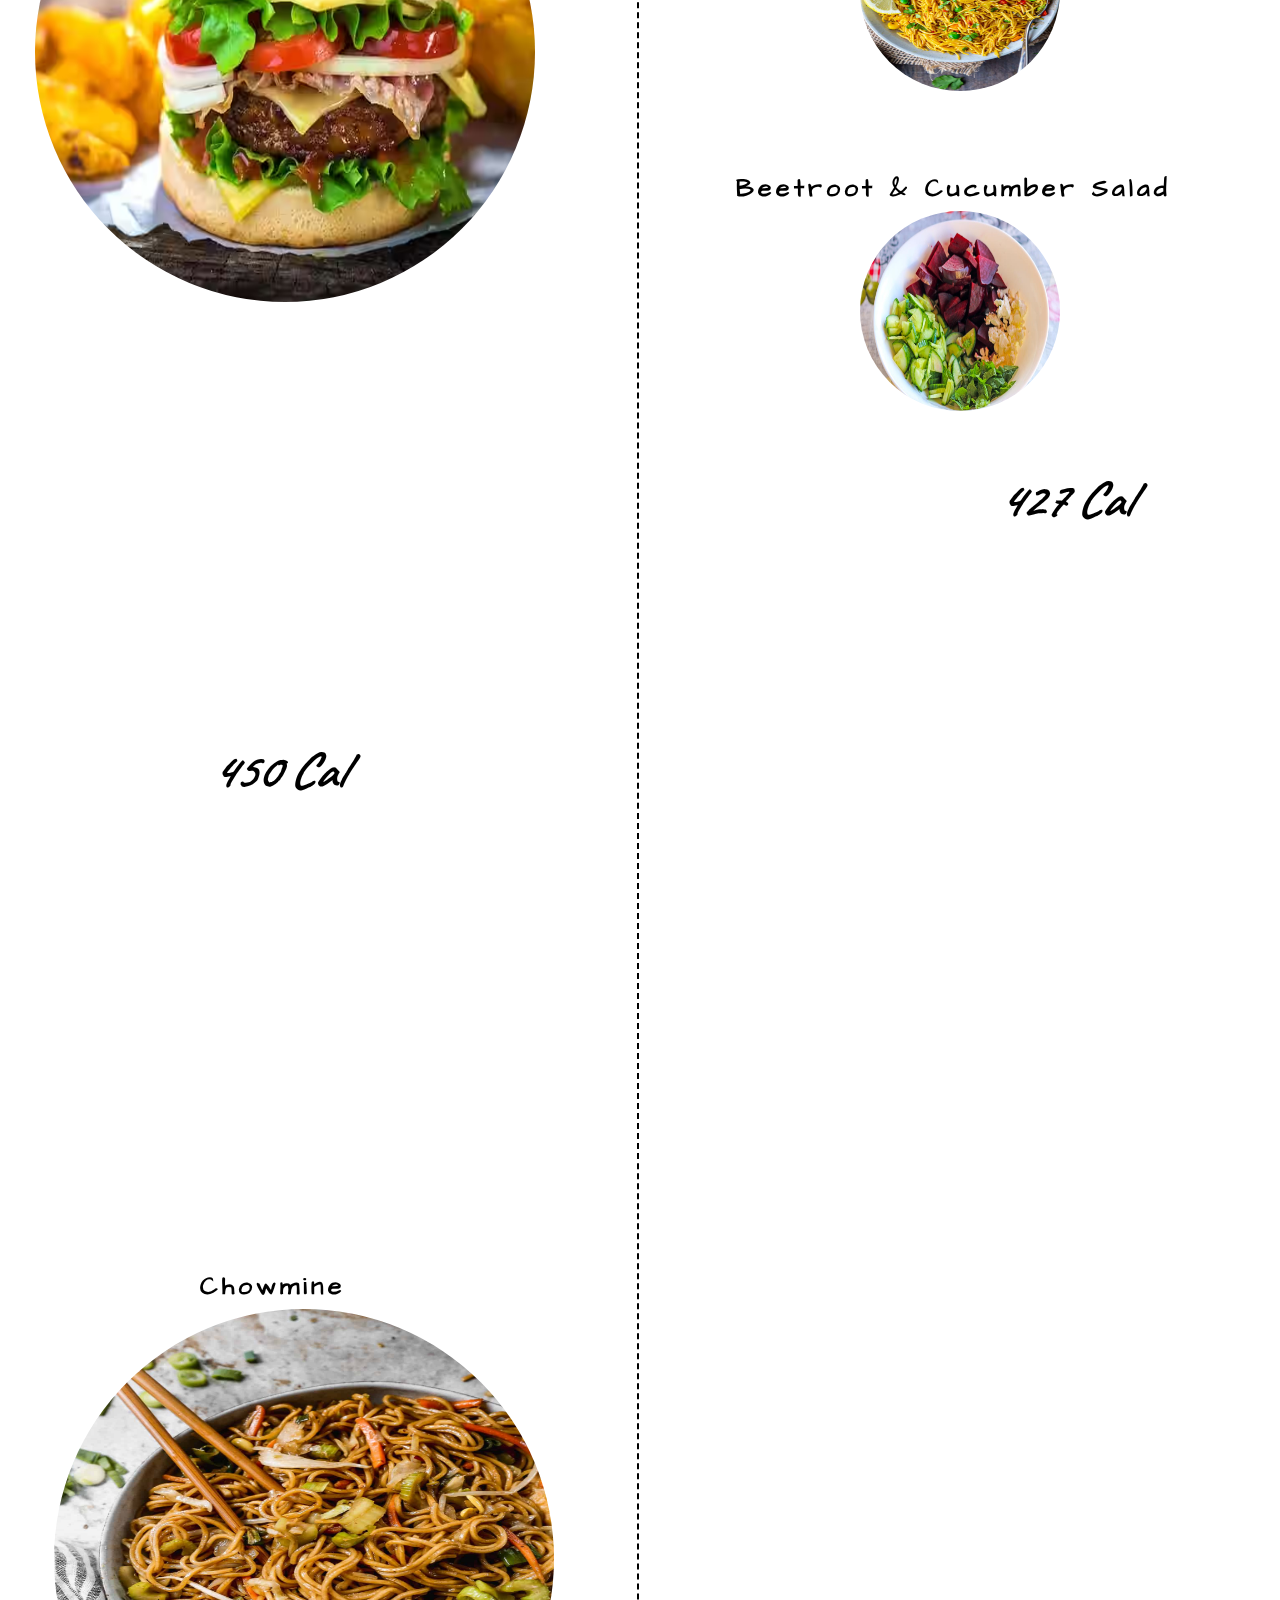
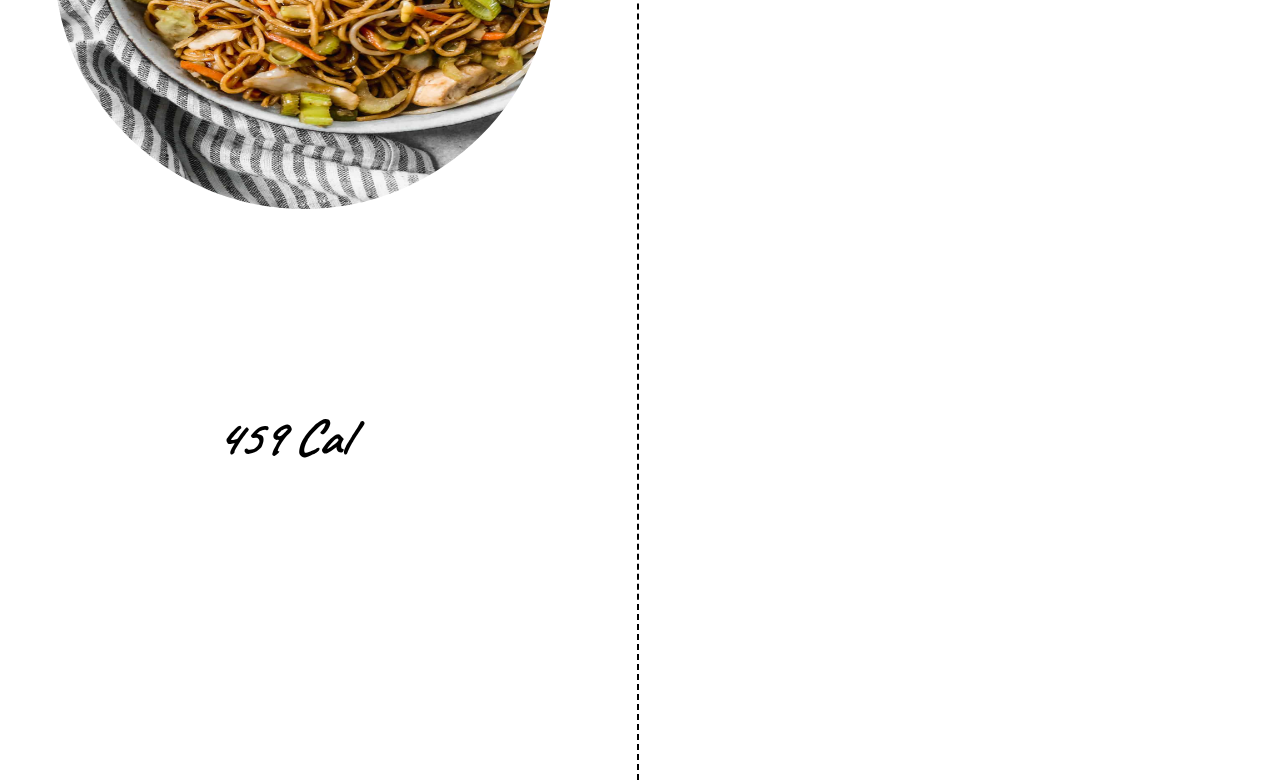
==== commit 132cef8c: "Update index.html" ====
--- a/index.html
+++ b/index.html
@@ -35,7 +35,7 @@
 </div>
 
 	<!-- content -->
-<section id="first">
+<section id="first hidden">
         <div class="centerBorder"></div>
 
         <div class="leftContent">
--- a/style.css
+++ b/style.css
@@ -1,4 +1,9 @@
 @import url('https://fonts.googleapis.com/css2?family=Caveat:wght@400..700&display=swap');
+/* for contents font */
+@import url('https://fonts.googleapis.com/css2?family=Architects+Daughter&display=swap');
+/* for heading font */
+@import url('https://fonts.googleapis.com/css2?family=Architects+Daughter&family=Outfit:wght@100..900&display=swap');
+
 		*{
 			padding:0;
 			margin: 0;
@@ -142,15 +147,344 @@
 			z-index: 0;
 		}
 		
-		.content{
-			width:100%;
-			height:100vh;
-			display: flex;
-			justify-content:center;
-			align-items:center;
-			flex-direction: column;
-			font-size:4rem;
-		}
+/* main content */
+
+html,body{
+    margin: 0;
+    padding: 0;
+    height: 100%;
+    line-height: 1.8em;
+    box-sizing: border-box;
+}
+
+body{
+    background-image: url(content_bg.avif);
+    min-height: 620%;
+
+    position: relative;
+    background-repeat: no-repeat;
+    background-position: center;
+    background-size: cover;
+    background-attachment: fixed;
+}
+
+.centerBorder{
+    /* width: 100%; */
+
+    min-height: 100%;
+    position: absolute;
+    margin-left: -3px;
+    top: 0;
+    left: 50%;
+    border-left: 2px dashed black;
+    /* border-left: 2px dashed black; */
+    
+    /* transform: rotate(90deg); */
+
+}
+.htext{
+    position: fixed;
+    top: 40%;
+    width: 100%;
+    text-align: center;
+    color:black;
+   
+}
+
+
+
+.logo img{
+   
+    width: 150px;
+    border-radius: 100px;
+    
+    border: 1px solid black;
+}
+.caLeft{
+    position: absolute;
+    top: 24%;
+    left: 25%;
+    font-size: 50px;
+    font-style: oblique;
+    font-weight: bolder;
+}
+.calRight{
+    position: absolute;
+    top: 107%;
+    right: 20%;
+    font-size: 50px;
+    font-style: oblique;
+    font-weight: bolder;
+}
+.leftContent{
+    padding: 40px 200px;
+    
+}
+.leftContent h2{
+    font-size: 80px;
+    font-weight: 400;
+    font-style: italic;
+    
+    color:rgba(0, 0, 0, 0.7);
+    font-family: "Outfit", sans-serif;
+}
+ .firstItem h3{
+    font-size: 25px;
+    letter-spacing: 4px;
+    line-height: 1.8em;
+    font-weight: 600;
+    font-family: "Architects Daughter", cursive;
+}
+.firstItem img{
+    width: 500px;
+    height: 470px;
+    position: absolute;
+    left: 50px;
+    border-radius:100%;
+    
+}
+.secondItem{
+  position: absolute;
+    top: 27%;
+}
+.secondItem h3{
+    font-size: 25px;
+    letter-spacing: 4px;
+    line-height: 1.8em;
+    font-weight: 600;
+  
+    
+    font-family: "Architects Daughter", cursive;
+}
+.secondItem img{
+    width: 500px;
+    height: 500px;
+    position: absolute;
+    left: -70%;
+    top: 100%;
+    border-radius:100%;
+}
+.secCalLeft{
+    position: absolute;
+    top: 950px;
+    left: 20%;
+    font-size: 50px;
+    font-style: oblique;
+    font-weight: bolder;
+}
+
+.thirdItem {
+    position: absolute;
+    top: 53%;
+}
+.thirdItem h3{
+    font-size: 25px;
+    letter-spacing: 4px;
+    line-height: 1.8em;
+    font-weight: 600; 
+    font-family: "Architects Daughter", cursive;
+
+}
+.thirdItem img{
+    width: 500px;
+    height: 500px;
+    position: absolute;
+    left: -150%;
+    top: 100%;
+    border-radius:100%;
+}
+.thirdCalLeft{
+    position: absolute;
+    top: 1000px;
+    left: 10%;
+    font-size: 50px;
+    font-style: oblique;
+    font-weight: bolder;
+}
+
+.forItem{
+    position: absolute;
+    top: 80%;
+}
+.forItem h3{
+    font-size: 25px;
+    letter-spacing: 4px;
+    line-height: 1.8em;
+    font-weight: 600; 
+    font-family: "Architects Daughter", cursive;
+}
+.forItem img{
+    width: 500px;
+    height: 500px;
+    position: absolute;
+    left: -100%;
+    top: 100%;
+    border-radius:100%;
+}
+.forCalLeft{
+    position: absolute;
+    top: 760px;
+    left: 10%;
+    font-size: 50px;
+    font-style: oblique;
+    font-weight: bolder;
+}
+.rightContent{
+    padding: 40px 200px;
+   
+    position: absolute;
+    right: 10px;
+    top: 10px;
+    
+}
+.rightContent h2{
+    font-size: 80px;
+    font-weight: 400;
+    font-style: italic;
+    color:rgba(0, 0, 0, 0.7);
+    font-family: "Outfit", sans-serif;
+}
+.rightFirstItem h3{
+    
+   text-align: center;
+    font-size: 25px;
+    letter-spacing: 4px;
+    line-height: 1.8em;
+    font-weight: 600;
+    font-family: "Architects Daughter", cursive;
+}
+/* .rightFirstItem{
+    position: absolute;
+    top: 120px;
+} */
+.rightFirstItem li{
+   
+    list-style: none;
+    
+    margin: 100px -40px;
+    /* height: 220px; */
+    height: 110px;
+}
+.rightFirstItem img{
+    width: 150px;
+    height: 150px;
+    
+    position: absolute;
+    right: 50%;
+    border-radius:100%;
+}
+
+.rightSecondItem{
+    position: absolute;
+    top: 110%;
+}
+.rightSecondItem h3{
+    font-size: 25px;
+    letter-spacing: 4px;
+    line-height: 1.8em;
+    text-align: center;
+
+    font-weight: 600;
+    font-family: "Architects Daughter", cursive;
+  }
+.rightSecondItem img{
+    width: 200px;
+    height: 200PX;
+    
+    position: absolute;
+    right: 10%;
+    
+    border-radius:100%;
+}
+.saag{
+    transform: rotate(-90deg);
+    width: 400px;
+    height: 250px;
+}
+.rightSecondItem li{
+    list-style: none;
+    
+    margin: 100px -40px;
+    height: 220px;
+}
+.secCalRight{
+    position: absolute;
+    right: 0%;
+    /* top: 10%; */
+    font-size: 50px;
+    font-style: oblique;
+    font-weight: bolder;
+}
+.rightThirdItem{
+    position: absolute;
+    top: 229%;
+}
+.rightThirdItem h3{
+    font-size: 25px;
+    text-align: center;
+    letter-spacing: 4px;
+    line-height: 1.8em;
+    font-weight: 600;
+    font-family: "Architects Daughter", cursive;
+}
+.rightThirdItem li{
+    list-style: none;
+    
+    margin: 100px -40px;
+    height: 220px;
+}
+.rightThirdItem img{
+    width: 200px;
+    height: 200PX;
+    
+    position: absolute;
+    right: 10%;
+    
+    border-radius:100%;
+}
+.rightThirdItem .thirdCalRight{
+    position: absolute;
+    right: 0%;
+    /* top: 10%; */
+    font-size: 50px;
+    font-style: oblique;
+    font-weight: bolder;
+}
+.rightForItem{
+    position: absolute;
+    top: 350%;
+}
+.rightForItem h3{
+    font-size: 25px;
+    text-align: center;
+    letter-spacing: 4px;
+    line-height: 1.8em;
+    font-weight: 600;
+    font-family: "Architects Daughter", cursive;
+}
+.rightForItem li{
+    list-style: none;
+    
+    margin: 100px -40px;
+    height: 220px;
+}
+.rightForItem img{
+    width: 200px;
+    height: 200px;
+    
+    position: absolute;
+    right: 20%;
+    
+    border-radius:100%;
+}
+.forCalRight{
+    position: absolute;
+    right: 0%;
+    /* top: 10%; */
+    font-size: 50px;
+    font-style: oblique;
+    font-weight: bolder;
+}
 		@media screen and (max-width: 767px) {
 			
 			/*.envelope .envelope-body{
@@ -184,13 +518,365 @@
 				font-size: 18px;
 				}
 
-				.content{
-					width:auto;
-					height:auto;
-					display: flex;
-					justify-content:center;
-					align-items:center;
-					flex-direction: column;
-					font-size:35px;
-				}
-		}
+				
+		}
+@media screen and (max-width:600px) {
+    body{
+        width: 896px;
+        height: 414px;
+        background-size: cover;
+        background-position:center;
+        background-repeat: no-repeat;
+        /* min-height: 570px; */
+    }
+
+    .centerBorder{
+        /* width: 100%; */
+    
+        min-height: 100%;
+        position: absolute;
+        margin-left: -3px;
+        top: 0;
+        left: 50%;
+        border-left: 4px dashed black;
+        /* border-left: 2px dashed black; */
+        
+        /* transform: rotate(90deg); */
+    
+    }
+    /* left img  */
+    .firstItem img{
+        width: 300px;
+        height: 250px;
+        position: absolute;
+        left: 80px;
+        border-radius: 100%;
+    }
+    .secondItem img{
+        width: 300px;
+        height: 270px;
+        position: absolute;
+        left: 10px;
+        
+        border-radius: 100%;
+    }
+    .thirdItem img{
+        width: 300px;
+        height: 270px;
+        position: absolute;
+        left: 10px;
+        border-radius: 100%;
+    }
+    .forItem img{
+        width: 300px;
+        height: 270px;
+        position: absolute;
+        left: 5px;
+        border-radius: 100%;
+    }
+    /* left side div */
+    .caLeft{@media screen and (max-width:600px) {
+    body{
+        width: 896px;
+        height: 414px;
+        background-size: cover;
+        background-position:center;
+        background-repeat: no-repeat;
+        /* min-height: 570px; */
+    }
+
+    .centerBorder{
+        /* width: 100%; */
+    
+        min-height: 100%;
+        position: absolute;
+        margin-left: -3px;
+        top: 0;
+        left: 50%;
+        border-left: 4px dashed black;
+        /* border-left: 2px dashed black; */
+        
+        /* transform: rotate(90deg); */
+    
+    }
+    /* left img  */
+    .firstItem img{
+        width: 300px;
+        height: 250px;
+        position: absolute;
+        left: 80px;
+        border-radius: 100%;
+    }
+    .secondItem img{
+        width: 300px;
+        height: 270px;
+        position: absolute;
+        left: 10px;
+        
+        border-radius: 100%;
+    }
+    .thirdItem img{
+        width: 300px;
+        height: 270px;
+        position: absolute;
+        left: 10px;
+        border-radius: 100%;
+    }
+    .forItem img{
+        width: 300px;
+        height: 270px;
+        position: absolute;
+        left: 5px;
+        border-radius: 100%;
+    }
+    /* left side div */
+    .caLeft{
+        position: absolute;
+    top: 17%;
+    }
+    .secondItem{
+        position: absolute;
+        top: 21%;
+    }
+    .thirdItem{
+        position: absolute;
+        top: 41%;
+    }
+    .forItem{
+        position: absolute;
+        top: 62%;
+    }
+    .firstItem h3{
+        font-size: 40px;
+        font-weight: 900;
+    }
+    .secondItem h3{
+        font-size: 40px;
+        font-weight: 900;
+    }
+    .thirdItem h3{
+        font-size: 40px;
+        font-weight: 900;
+    }
+    .forItem h3{
+        font-size: 40px;
+        font-weight: 900;
+    }
+  
+    /* right img section */
+    .rightFirstItem img{
+        width: 170px;
+        height: 150px;
+        
+        position: absolute;
+        right: 30%;
+        
+        border-radius:100%;
+    }
+    .rightSecondItem img{
+        width: 200px;
+        height: 200px;
+        
+        position: absolute;
+        right: 10%;
+        
+        border-radius:100%;
+    }
+    .rightThirdItem img{
+        width: 200px;
+        height: 200px;
+        
+        position: absolute;
+        right: 10%;
+        
+        border-radius:100%;  
+    }
+    .rightForItem img{
+        width: 200px;
+        height: 200PX;
+        
+        position: absolute;
+        right: 20%;
+        
+        border-radius:100%;   
+    }
+
+    .leftContent{
+        padding: 60px 100px;
+        
+    }
+ 
+
+    .rightContent{
+        padding: 40px 20px;
+       
+        position: absolute;
+        right: 10px;
+        top: 10px;
+        
+    }
+    /* right side div section */
+   
+    .rightSecondItem{
+        position: absolute;
+        top: 120%;
+        
+    }
+    .rightThirdItem{
+        position: absolute;
+        top: 250%;
+    }
+    .rightForItem{
+        position: absolute;
+        top: 382%;
+    }
+    /* right side font */
+    .rightFirstItem li h3{
+        font-size: 30px;
+        font-weight: 900;
+    }
+    .rightSecondItem li h3{
+        font-size: 30px;
+        font-weight: 900;
+    }
+    .rightThirdItem li h3{
+        font-size: 30px;
+        font-weight: 900;
+    }
+    .rightForItem li h3{
+        font-size: 30px;
+        font-weight: 900;
+    }
+    .forCalRight{
+        position: absolute;
+        right: 30%;
+        top: 110%;
+    }
+
+
+}
+        position: absolute;
+    top: 17%;
+    }
+    .secondItem{
+        position: absolute;
+        top: 21%;
+    }
+    .thirdItem{
+        position: absolute;
+        top: 41%;
+    }
+    .forItem{
+        position: absolute;
+        top: 62%;
+    }
+    .firstItem h3{
+        font-size: 40px;
+        font-weight: 900;
+    }
+    .secondItem h3{
+        font-size: 40px;
+        font-weight: 900;
+    }
+    .thirdItem h3{
+        font-size: 40px;
+        font-weight: 900;
+    }
+    .forItem h3{
+        font-size: 40px;
+        font-weight: 900;
+    }
+  
+    /* right img section */
+    .rightFirstItem img{
+        width: 170px;
+        height: 150px;
+        
+        position: absolute;
+        right: 30%;
+        
+        border-radius:100%;
+    }
+    .rightSecondItem img{
+        width: 200px;
+        height: 200px;
+        
+        position: absolute;
+        right: 10%;
+        
+        border-radius:100%;
+    }
+    .rightThirdItem img{
+        width: 200px;
+        height: 200px;
+        
+        position: absolute;
+        right: 10%;
+        
+        border-radius:100%;  
+    }
+    .rightForItem img{
+        width: 200px;
+        height: 200PX;
+        
+        position: absolute;
+        right: 20%;
+        
+        border-radius:100%;   
+    }
+
+    .leftContent{
+        padding: 60px 100px;
+        
+    }
+ 
+
+    .rightContent{
+        padding: 40px 20px;
+       
+        position: absolute;
+        right: 10px;
+        top: 10px;
+        
+    }
+    /* right side div section */
+   
+    .rightSecondItem{
+        position: absolute;
+        top: 120%;
+        
+    }
+    .rightThirdItem{
+        position: absolute;
+        top: 250%;
+    }
+    .rightForItem{
+        position: absolute;
+        top: 382%;
+    }
+    /* right side font */
+    .rightFirstItem li h3{
+        font-size: 30px;
+        font-weight: 900;
+    }
+    .rightSecondItem li h3{
+        font-size: 30px;
+        font-weight: 900;
+    }
+    .rightThirdItem li h3{
+        font-size: 30px;
+        font-weight: 900;
+    }
+    .rightForItem li h3{
+        font-size: 30px;
+        font-weight: 900;
+    }
+    .forCalRight{
+        position: absolute;
+        right: 30%;
+        top: 110%;
+    }
+
+
+}
+
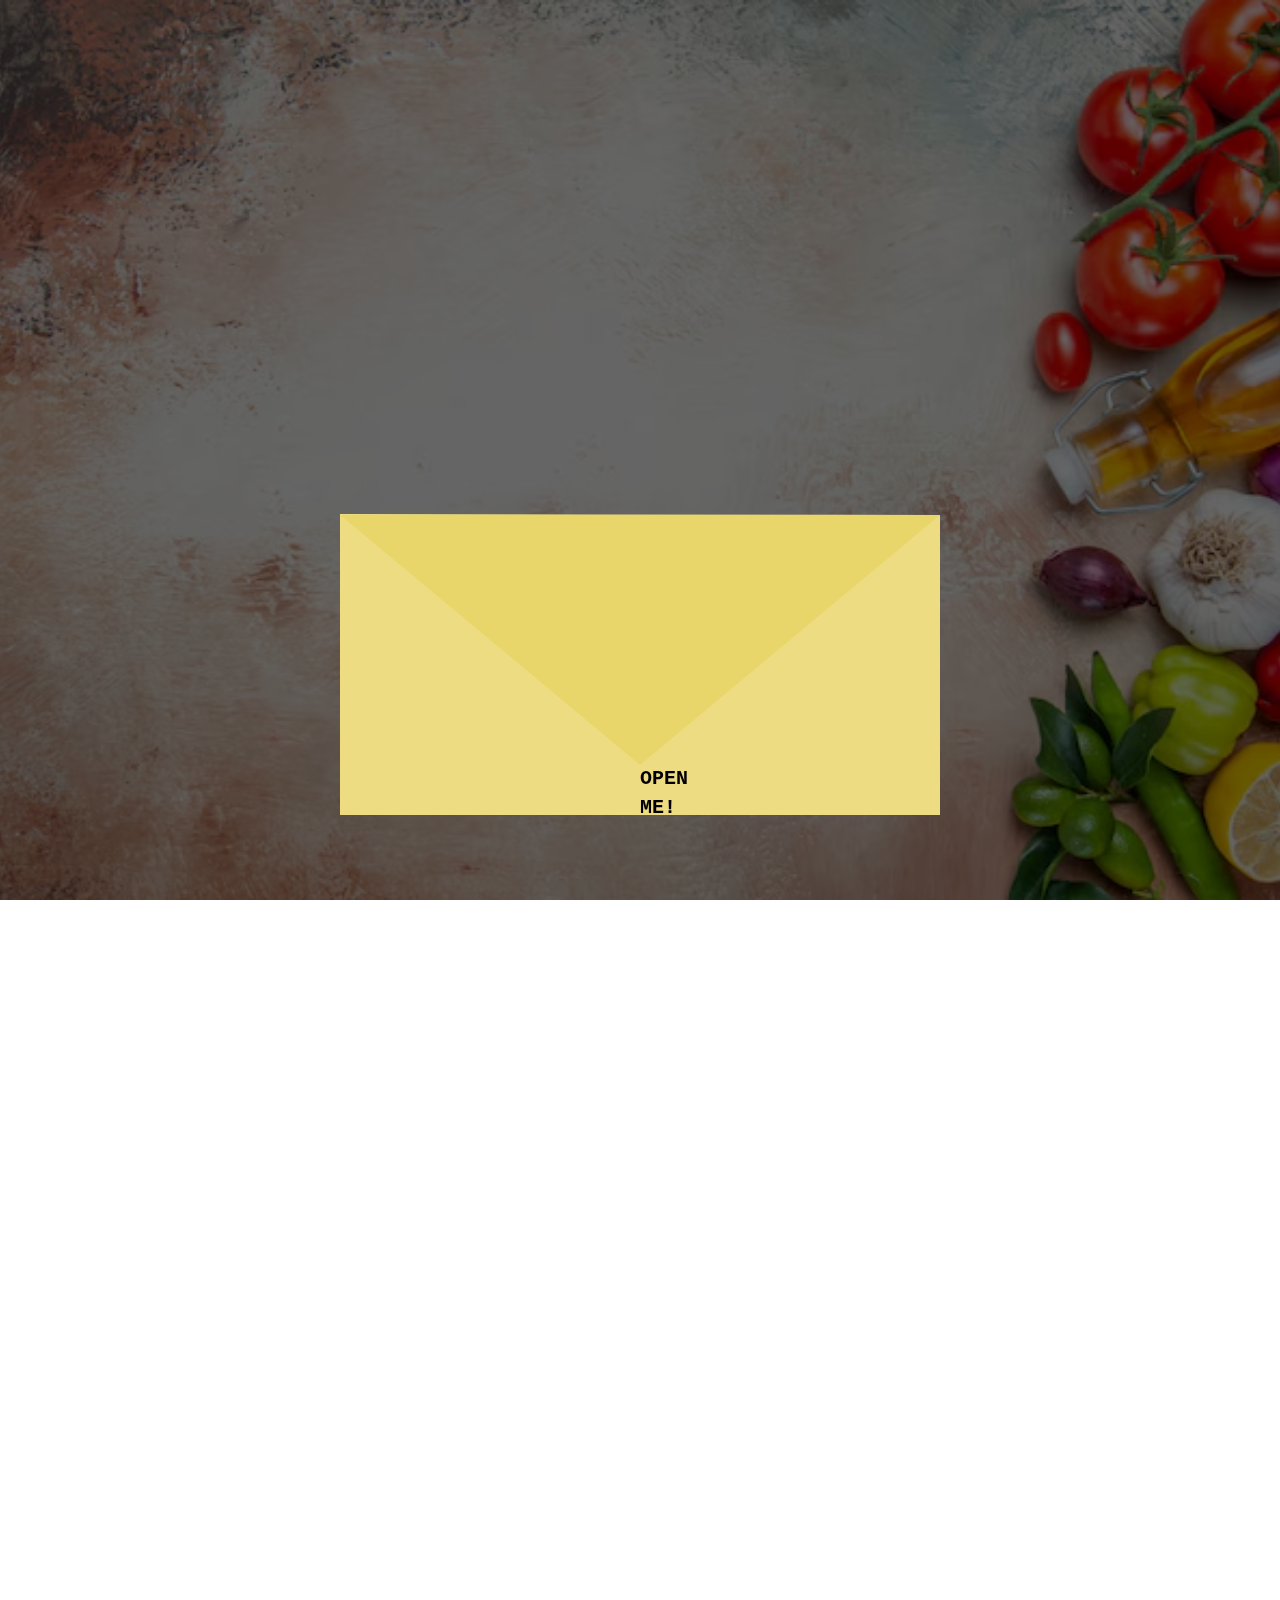
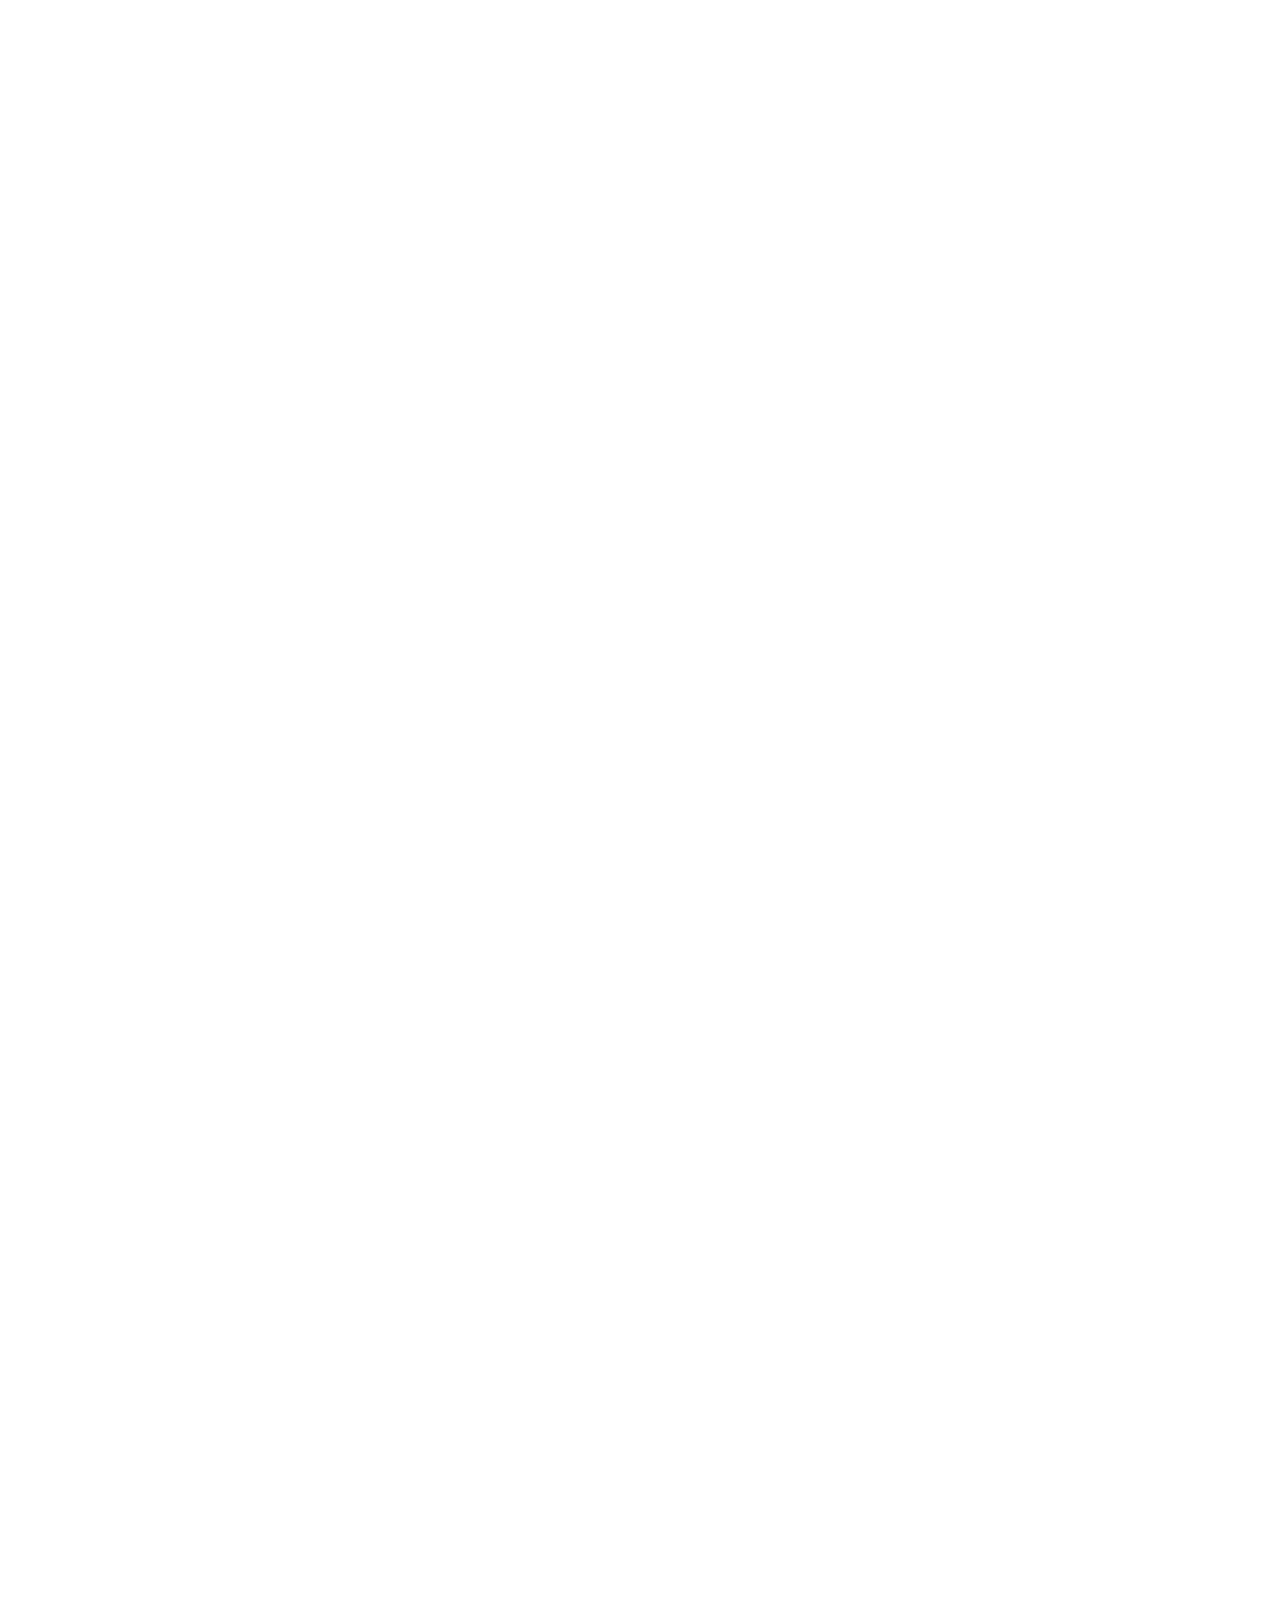
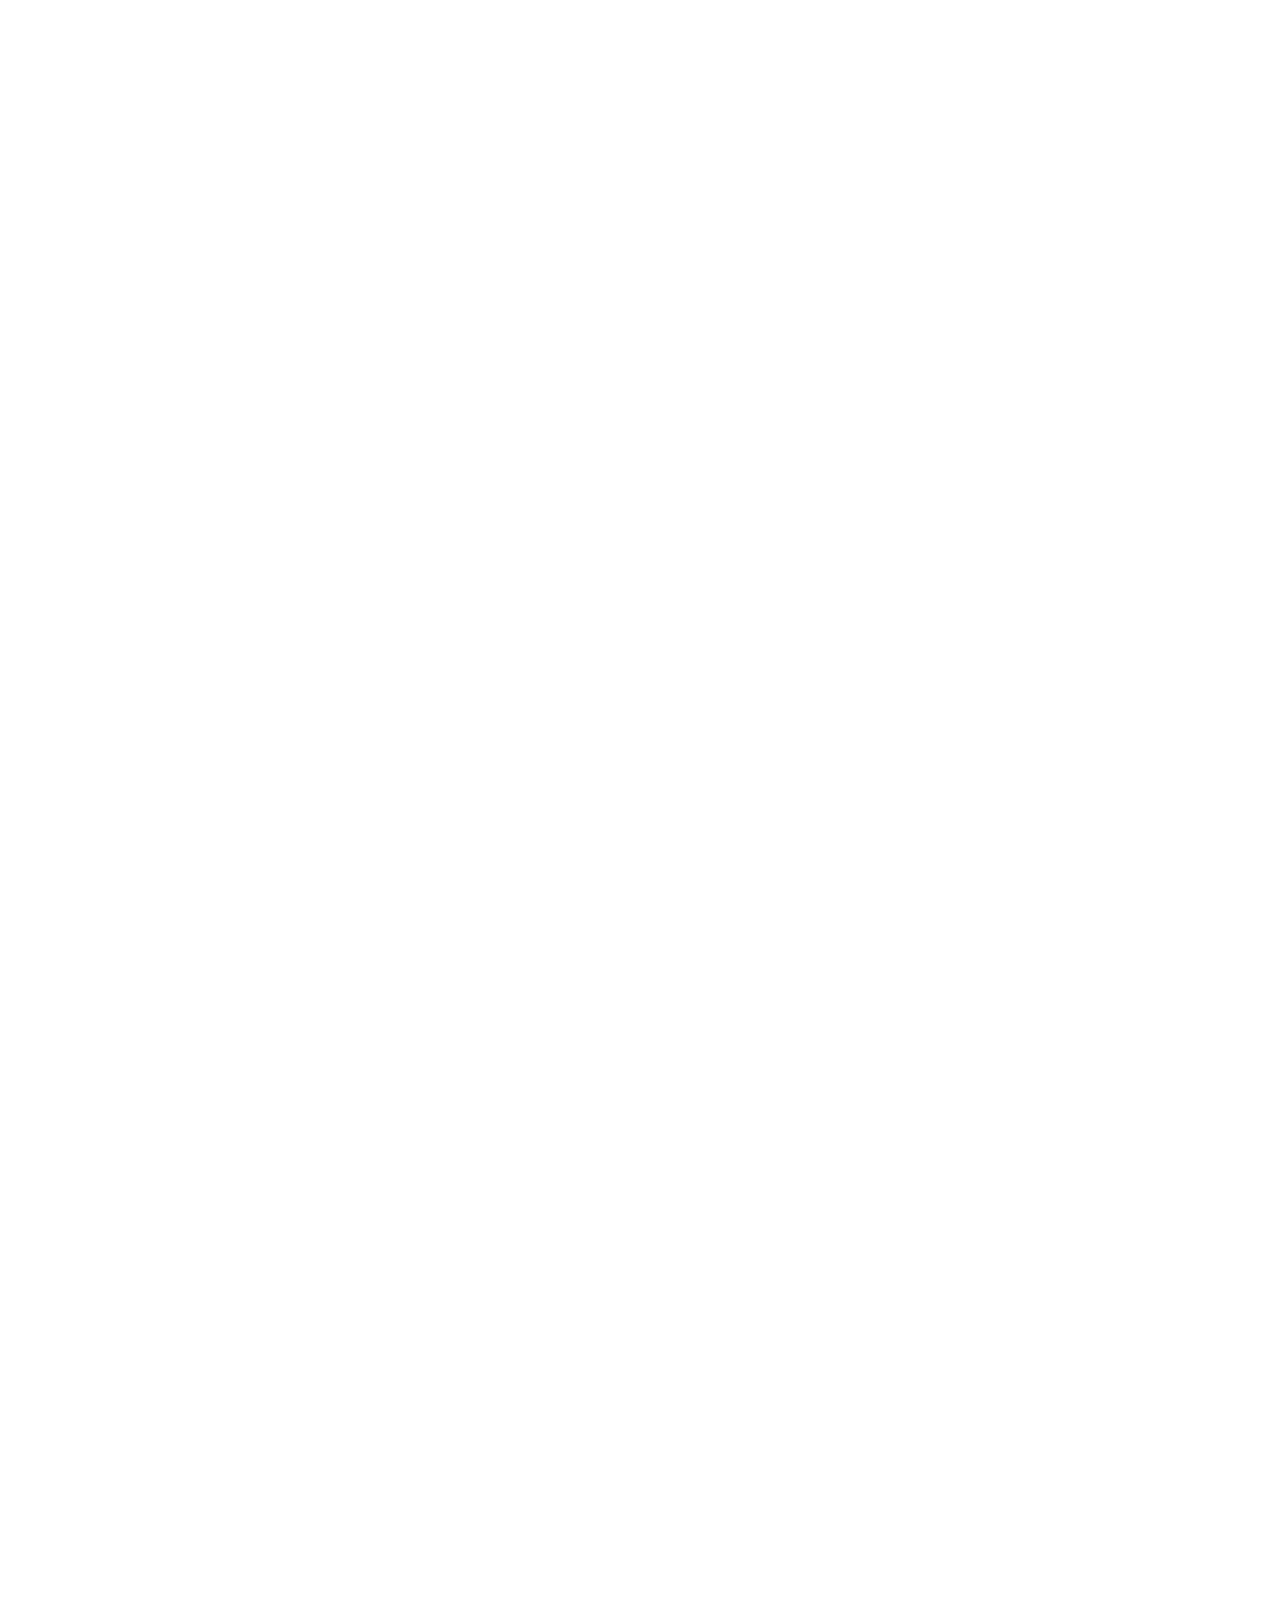
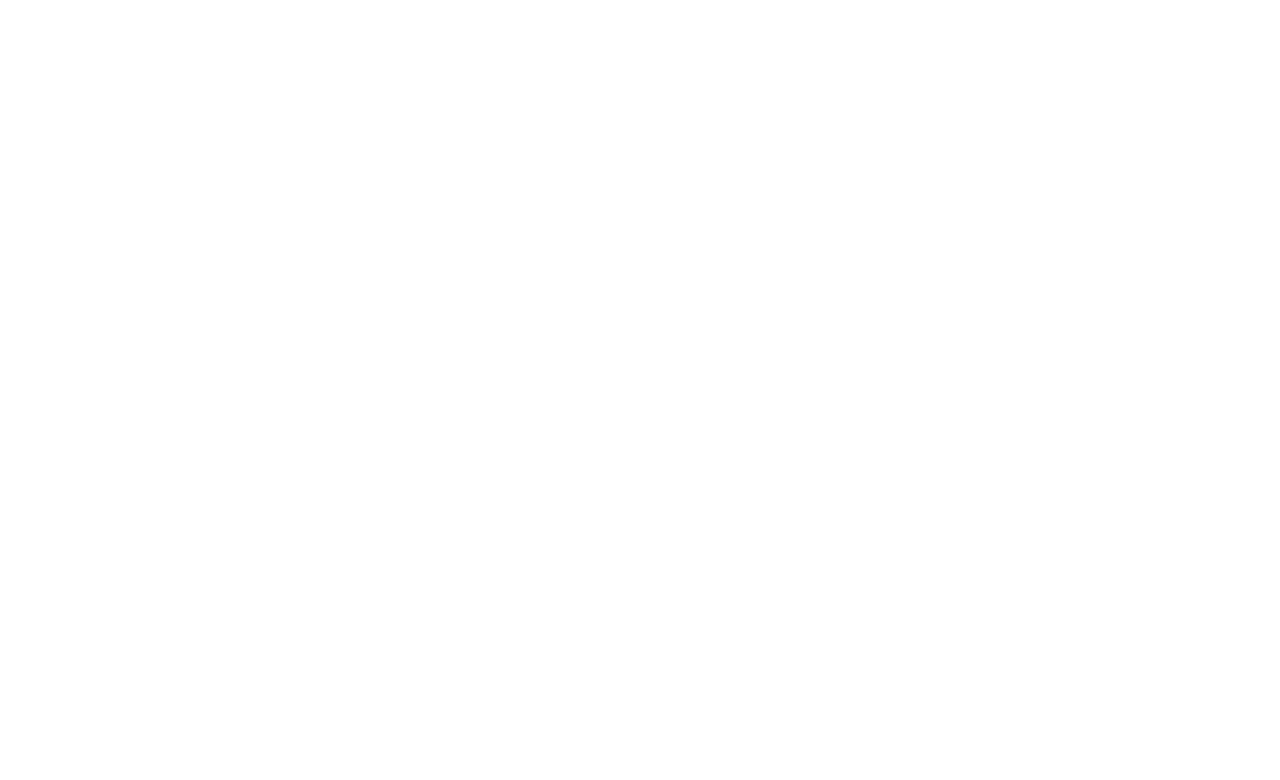
==== commit 9905dde7: "Update index.html" ====
--- a/index.html
+++ b/index.html
@@ -35,7 +35,7 @@
 </div>
 
 	<!-- content -->
-<section id="first hidden">
+<section id="first" class="hidden">
         <div class="centerBorder"></div>
 
         <div class="leftContent">
--- a/style.css
+++ b/style.css
@@ -21,7 +21,8 @@
 		         background-color: rgba(0, 0, 0, 0.6);
 		}
 		.hidden {
-      display: blur;
+      display: none;
+			z-index:0;
     }
 		.envelope{
 			position: absolute;
